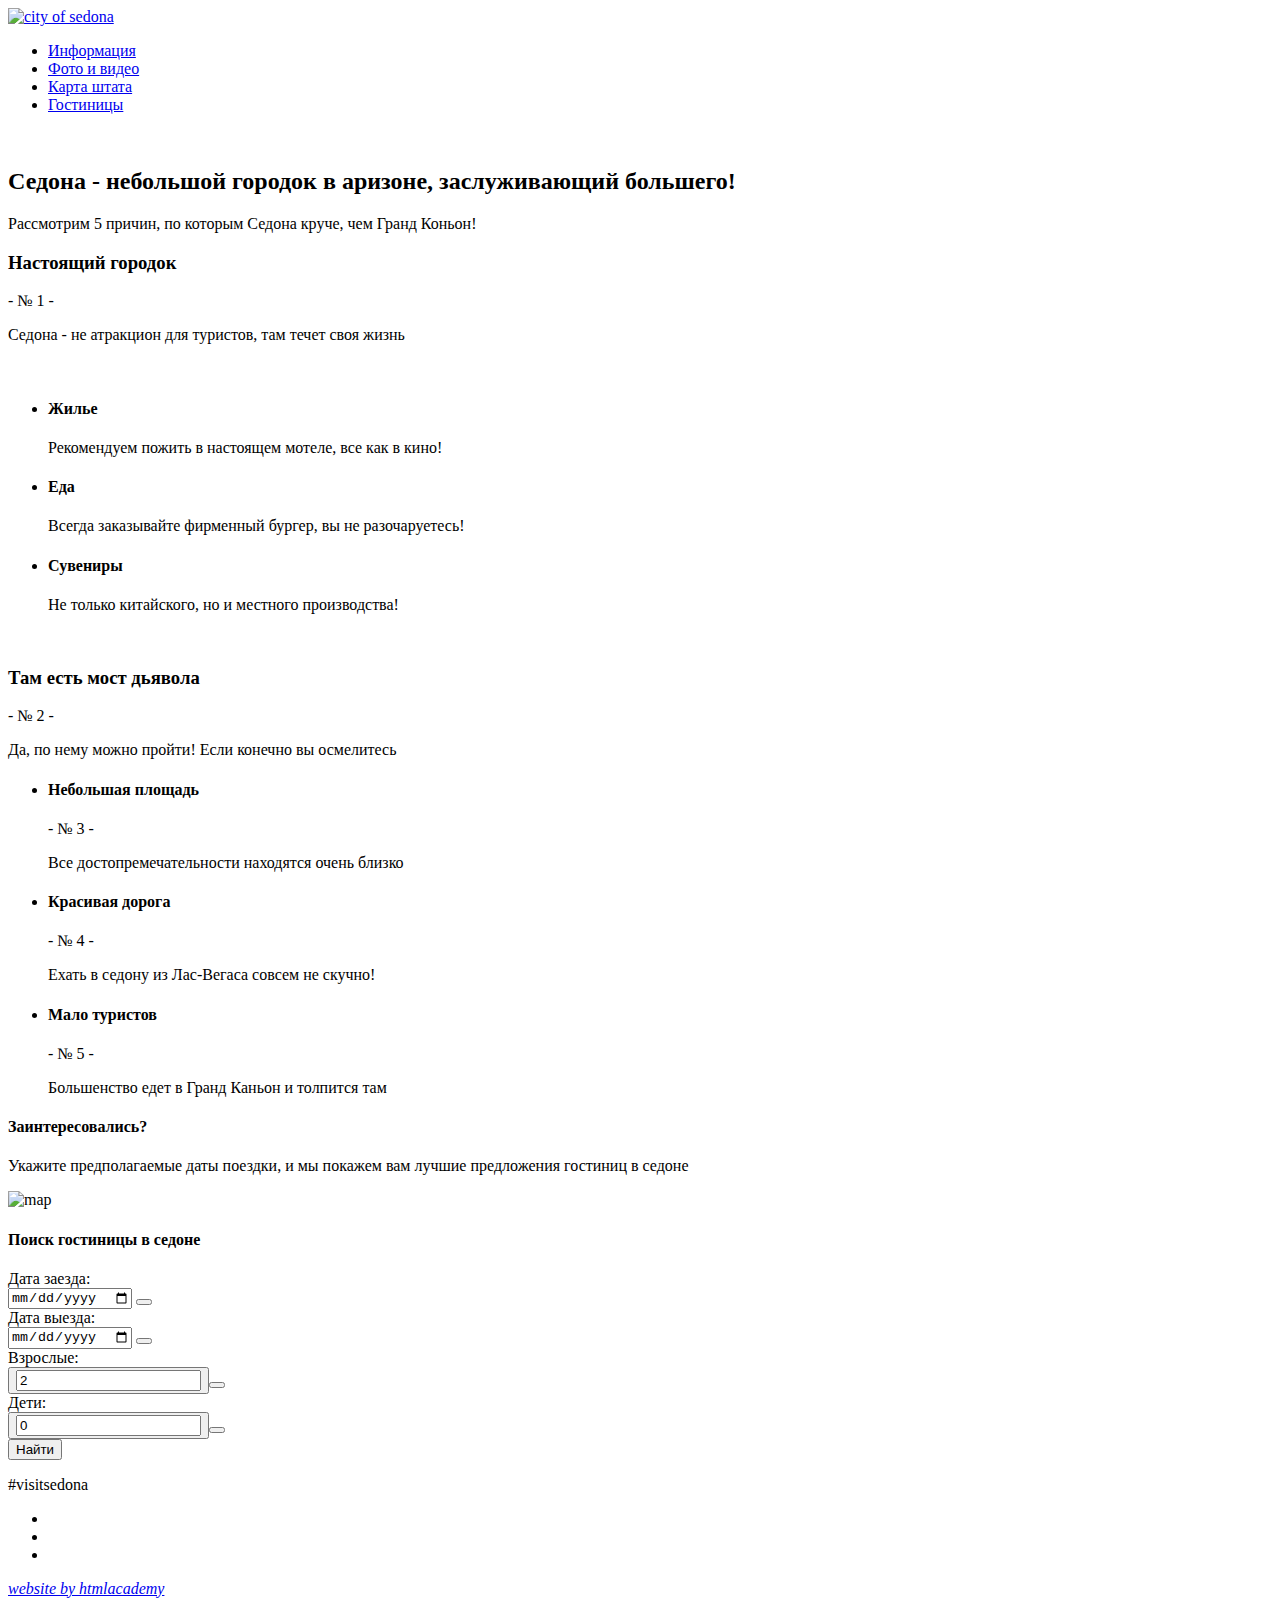
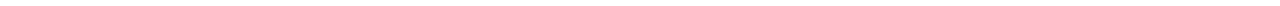
==== index.html @ d94ec2ea "Разметка Седоны поправки 3" ====
<!DOCTYPE html>
<html lang="ru">
  <head>
    <meta charset="utf-8">
    <title>Sedona</title>
  </head>
  <body>
    <div class="container">
      <header="main-header">
        <a href="index.html"><img src="http://placehold.it/150x100" alt="city of sedona" class="logo"></a>
        <nav>
          <ul class="main-navigation">
            <li><a href="#">Информация</a></li>
            <li><a href="#">Фото и видео</a></li>
            <li><a href="#">Карта штата</a></li>
            <li><a href="#">Гостиницы</a></li>
          </ul>
        </nav>
      </header>
      <main class="main-content">
        <img src="http://placehold.it/150x100" alt="" class="banner">
        <div class="promo">
          <header>
            <h2>Седона - небольшой городок в аризоне, заслуживающий большего!</h2>
            <p>Рассмотрим 5 причин, по которым Седона круче, чем Гранд Коньон!</p>
          </header>
          <div class="media-block">
            <div class="reason">
              <h3>Настоящий городок</h3>
              <p>
                - № 1 -
              </p>
              <p>
                Седона - не атракцион для туристов,
                там течет своя жизнь
              </p>
            </div>
            <figure>
              <img src="http://placehold.it/150x100" alt="">
            </figure>
          </div>
          <ul class="features">
            <li class="feature-housing">
              <h4>Жилье</h4>
              <p>
                Рекомендуем пожить в настоящем мотеле,
                все как в кино!
              </p>
            </li>
            <li class="feature-food">
              <h4>Еда</h4>
              <p>
                Всегда заказывайте фирменный бургер,
                вы не разочаруетесь!
              </p>
            </li>
            <li class="feature-souvenirs">
              <h4>Сувениры</h4>
              <p>
                Не только китайского,
                но и местного производства!
              </p>
            </li>
          </ul>
          <div class="reason">
            <div class="media-block">
              <img src="http://placehold.it/150x100" alt="">
            </div>
            <h3>Там есть мост дьявола</h3>
            <p>- № 2 -</p>
            <p>
              Да, по нему можно пройти!
              Если конечно вы осмелитесь
            </p>
          </div>
          <ul class="reasons-list">
            <li>
              <h4>Небольшая площадь</h4>
              <p>- № 3 -</p>
              <p>
                Все достопремечательности
                находятся очень близко
              </p>
            </li>
            <li>
              <h4>Красивая дорога</h4>
              <p>- № 4 -</p>
              <p>
                Ехать в седону из Лас-Вегаса совсем
                не скучно!
              </p>
            </li>
            <li>
              <h4>Мало туристов</h4>
              <p>- № 5 -</p>
              <p>
                Большенство едет в Гранд Каньон и
                толпится там
              </p>
            </li>
          </ul>
          <div class="hotel-search">
            <header class="interested">
              <h4>Заинтересовались?</h4>
              <p>
                Укажите предполагаемые даты поездки,
                и мы покажем вам лучшие предложения гостиниц в седоне
              </p>
            </header>
            <img src="http://placehold.it/150x100" alt="map">
            <div class="hotels-search">
              <h4>
                Поиск гостиницы в седоне
              </h4>
              <form action="" method="post">
                <label for="check-in">Дата заезда:</label>
                <div class="date-with-button">
                  <input type="date" id="check-in">
                  <button type="button" class="calendar">
                </div>
                <label for="check-out">Дата выезда:</label>
                <div class="date-with-button">
                  <input type="date" id="check-out">
                  <button type="button" class="calendar">
                </div>
                <label for="adults-count">Взрослые:</label>
                <div class="number-with-button">
                  <button type="button" class="decrease-number">
                  <input type="number" value="2" id="adults-count">
                  <button type="button" class="increase-number">
                </div>
                <label for="childrens-count">Дети:</label>
                <div class="number-with-button">
                  <button type="button" class="decrease-number">
                  <input type="number" value="0" id="childrens-count">
                  <button type="button" class="increase-number">
                </div>
                <div class="buttons">
      				    <input type="submit" value="Найти">
      			    </div>
              </form>
            </div>
          </div>
        </div>
      </main>

      <footer class="main-footer">
        <p>
          #visitsedona
        </p>
        <ul class="social">
          <li><a href="#"><i class="social-tw"></i></a></li>
          <li><a href="#"><i class="social-fb"></i></a></li>
          <li><a href="#"><i class="social-yout"></i></a></li>
        </ul>
        <address class="autor">
          <a href="#"> website by htmlacademy </a>
        </address>
      </footer>
    </div>
  </body>
</html>
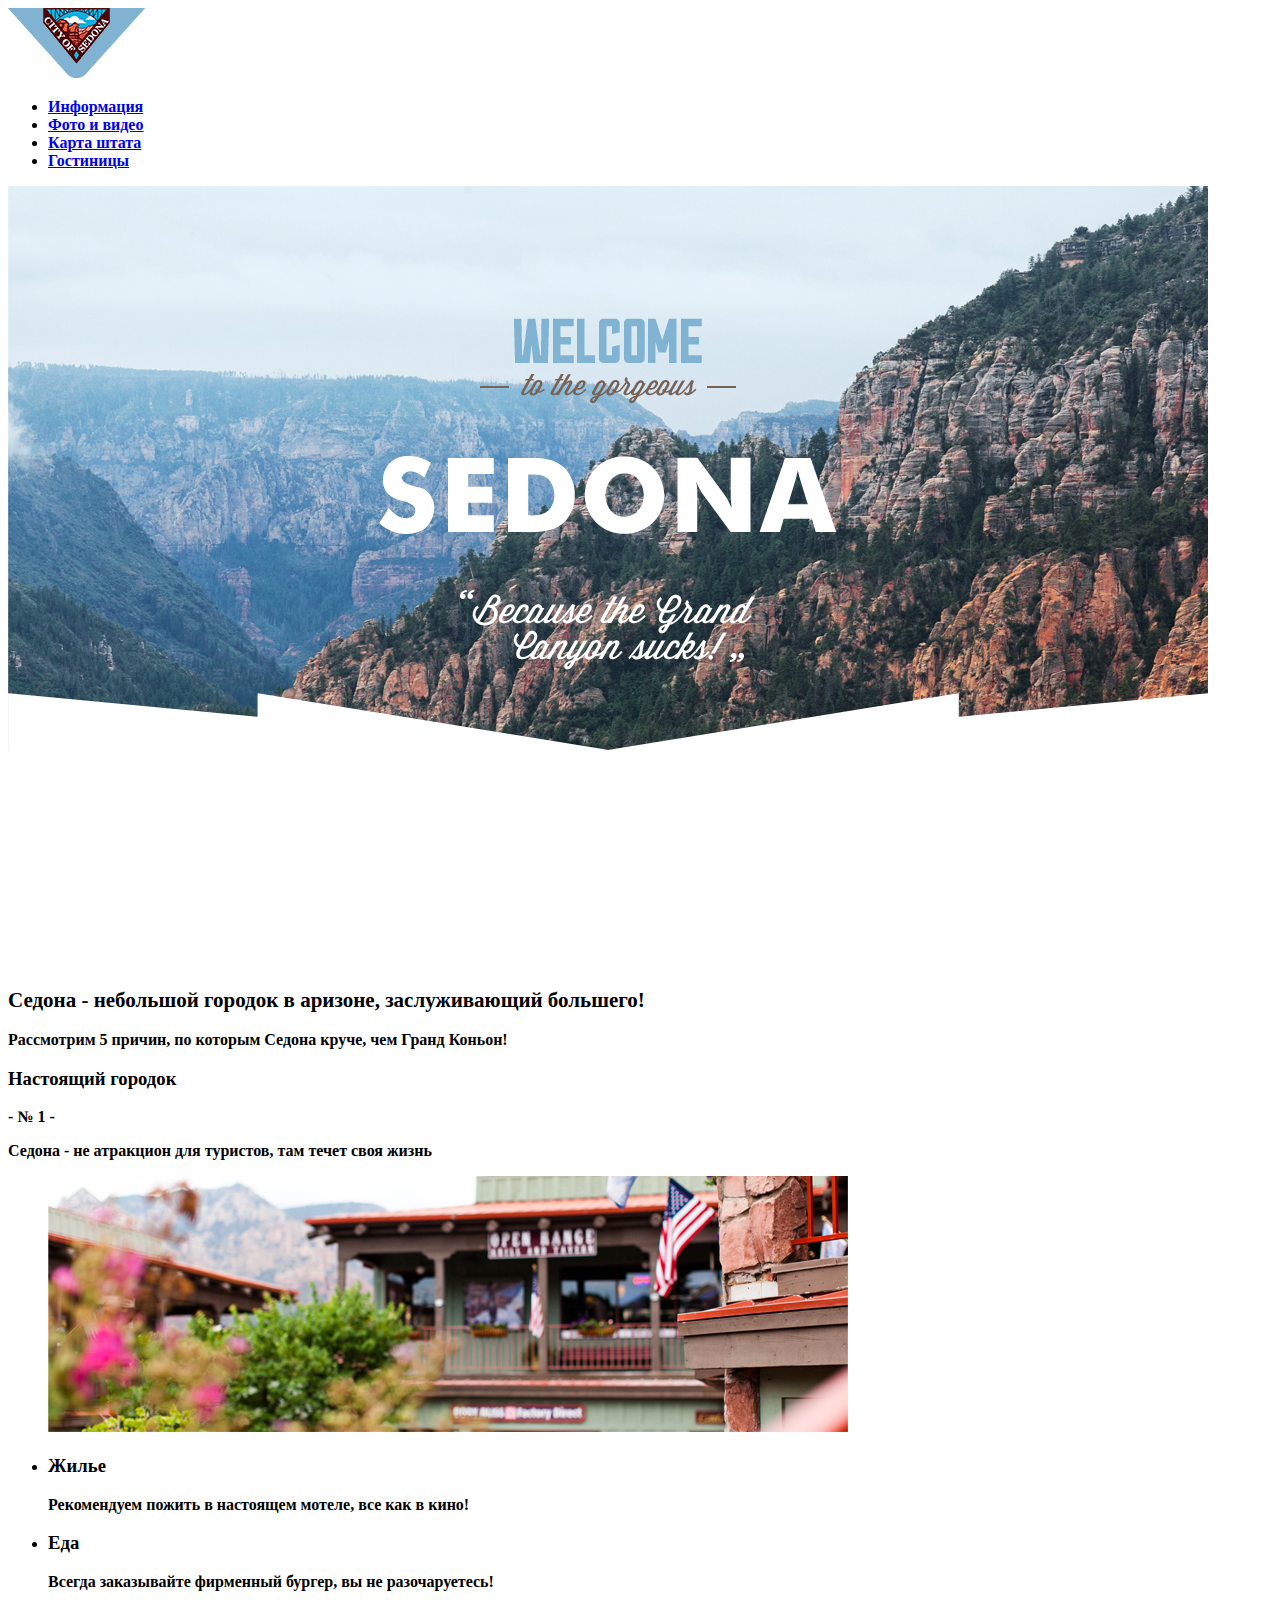
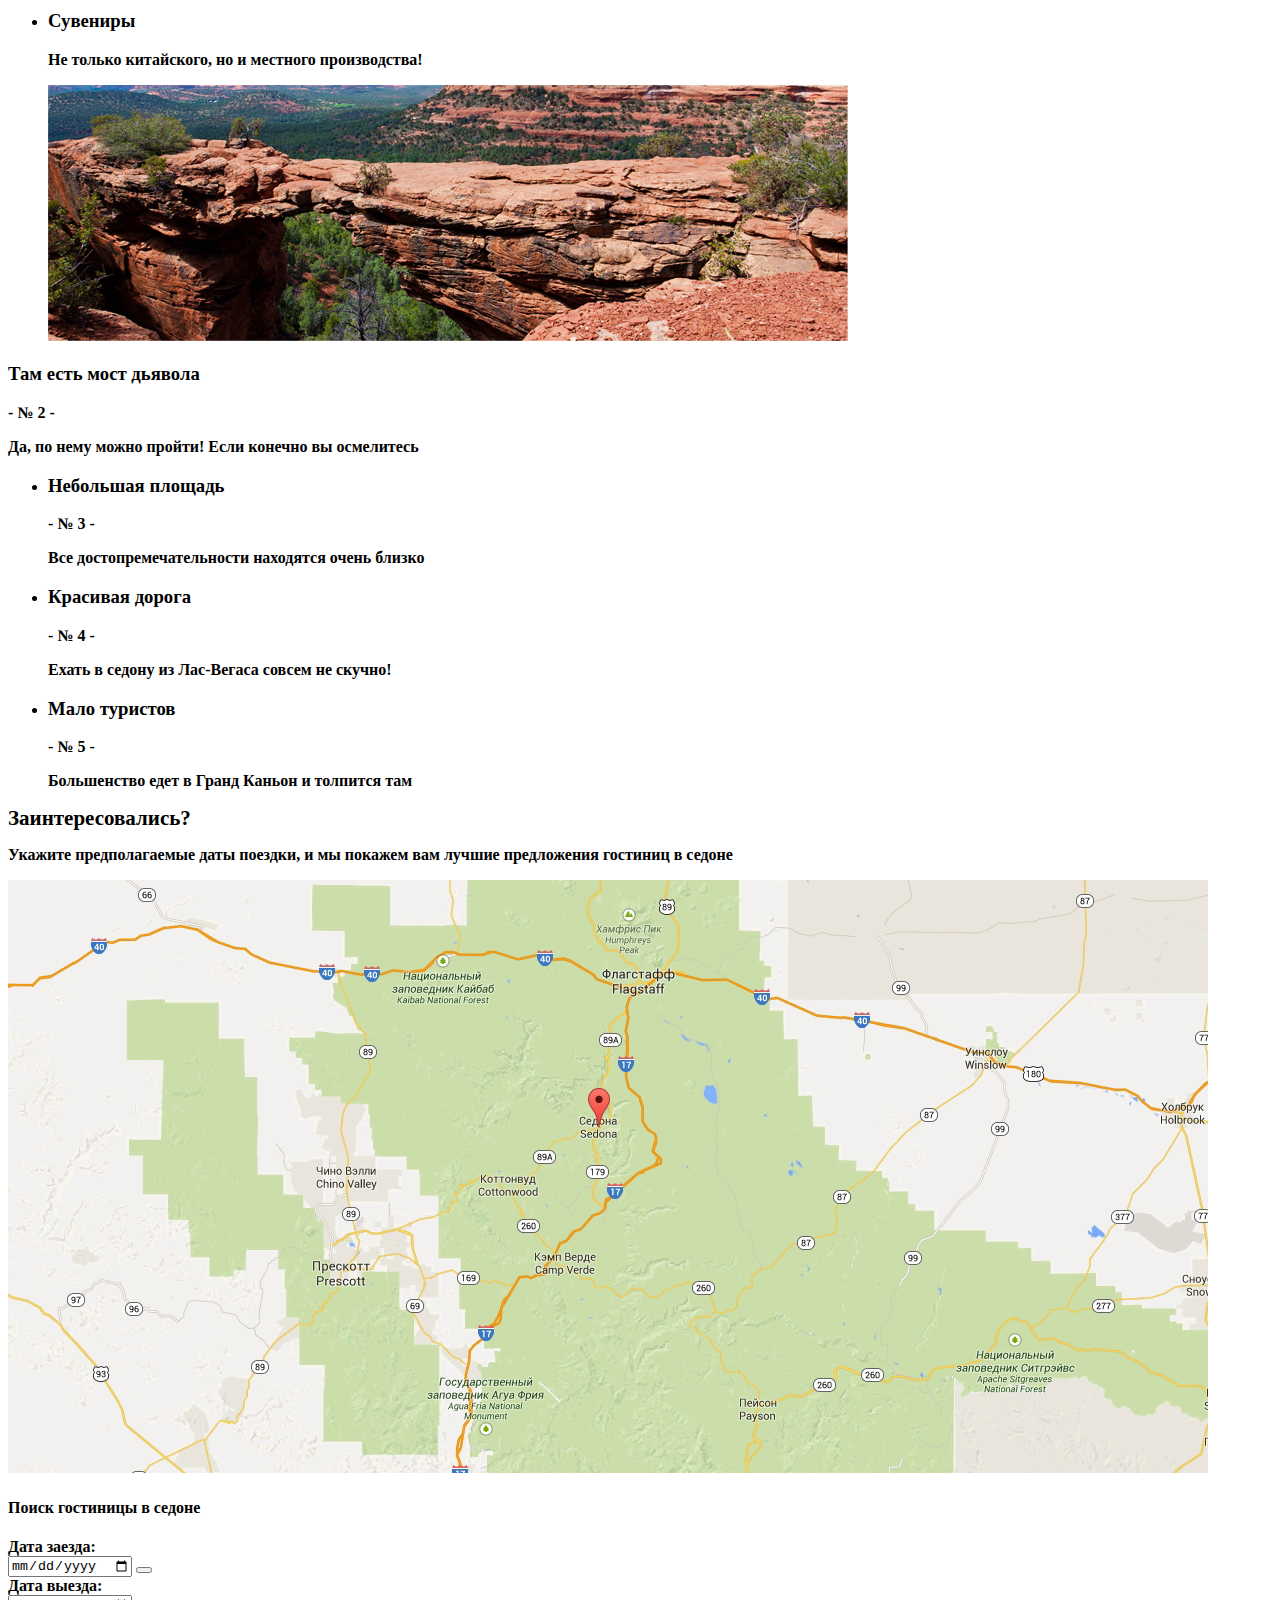
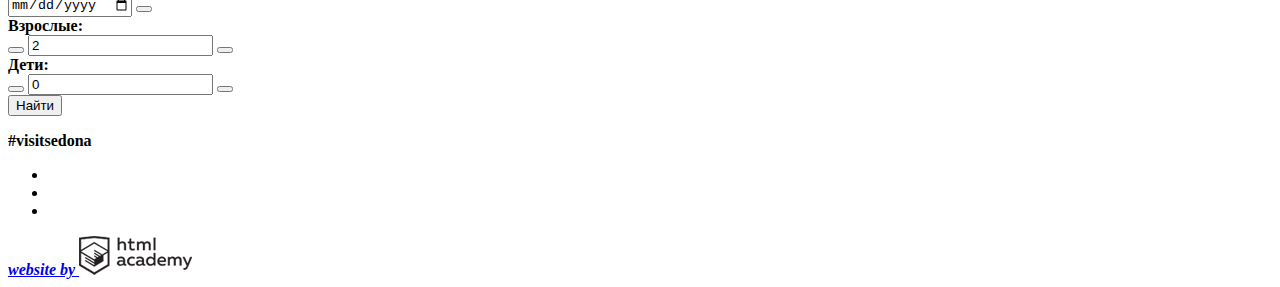
==== commit 9d1026c1: "Седона поправки 5" ====
--- a/index.html
+++ b/index.html
@@ -3,11 +3,12 @@
   <head>
     <meta charset="utf-8">
     <title>Sedona</title>
+    <link href="css/style.css" rel="stylesheet">
   </head>
   <body>
     <div class="container">
       <header="main-header">
-        <a href="index.html"><img src="http://placehold.it/150x100" alt="city of sedona" class="logo"></a>
+        <a href="index.html"><img src="img/img_logo.jpg" alt="city of sedona" class="logo"></a>
         <nav>
           <ul class="main-navigation">
             <li><a href="#">Информация</a></li>
@@ -18,7 +19,7 @@
         </nav>
       </header>
       <main class="main-content">
-        <img src="http://placehold.it/150x100" alt="" class="banner">
+        <img src="img/img_banner_index.jpg" alt="Sedona" class="banner">
         <div class="promo">
           <header>
             <h2>Седона - небольшой городок в аризоне, заслуживающий большего!</h2>
@@ -36,62 +37,64 @@
               </p>
             </div>
             <figure>
-              <img src="http://placehold.it/150x100" alt="">
+              <img src="img/img_first_reason_index.jpg" alt="">
             </figure>
           </div>
           <ul class="features">
             <li class="feature-housing">
-              <h4>Жилье</h4>
+              <h3>Жилье</h3>
               <p>
                 Рекомендуем пожить в настоящем мотеле,
                 все как в кино!
               </p>
             </li>
             <li class="feature-food">
-              <h4>Еда</h4>
+              <h3>Еда</h3>
               <p>
                 Всегда заказывайте фирменный бургер,
                 вы не разочаруетесь!
               </p>
             </li>
             <li class="feature-souvenirs">
-              <h4>Сувениры</h4>
+              <h3>Сувениры</h3>
               <p>
                 Не только китайского,
                 но и местного производства!
               </p>
             </li>
           </ul>
-          <div class="reason">
-            <div class="media-block">
-              <img src="http://placehold.it/150x100" alt="">
+          <div class="media-block">
+            <figure>
+              <img src="img/img_second_reason_index.jpg" alt="">
+            </figure>
+            <div class="reason">
+              <h3>Там есть мост дьявола</h3>
+              <p>- № 2 -</p>
+              <p>
+                Да, по нему можно пройти!
+                Если конечно вы осмелитесь
+              </p>
             </div>
-            <h3>Там есть мост дьявола</h3>
-            <p>- № 2 -</p>
-            <p>
-              Да, по нему можно пройти!
-              Если конечно вы осмелитесь
-            </p>
           </div>
           <ul class="reasons-list">
-            <li>
-              <h4>Небольшая площадь</h4>
+            <li class="reason">
+              <h3>Небольшая площадь</h3>
               <p>- № 3 -</p>
               <p>
                 Все достопремечательности
                 находятся очень близко
               </p>
             </li>
-            <li>
-              <h4>Красивая дорога</h4>
+            <li class="reason">
+              <h3>Красивая дорога</h3>
               <p>- № 4 -</p>
               <p>
                 Ехать в седону из Лас-Вегаса совсем
                 не скучно!
               </p>
             </li>
-            <li>
-              <h4>Мало туристов</h4>
+            <li class="reason">
+              <h3>Мало туристов</h3>
               <p>- № 5 -</p>
               <p>
                 Большенство едет в Гранд Каньон и
@@ -101,13 +104,13 @@
           </ul>
           <div class="hotel-search">
             <header class="interested">
-              <h4>Заинтересовались?</h4>
+              <h1>Заинтересовались?</h1>
               <p>
                 Укажите предполагаемые даты поездки,
                 и мы покажем вам лучшие предложения гостиниц в седоне
               </p>
             </header>
-            <img src="http://placehold.it/150x100" alt="map">
+            <img src="img/img_map_index.jpg" alt="map">
             <div class="hotels-search">
               <h4>
                 Поиск гостиницы в седоне
@@ -116,24 +119,24 @@
                 <label for="check-in">Дата заезда:</label>
                 <div class="date-with-button">
                   <input type="date" id="check-in">
-                  <button type="button" class="calendar">
+                  <button type="button" class="calendar"></button>
                 </div>
                 <label for="check-out">Дата выезда:</label>
                 <div class="date-with-button">
                   <input type="date" id="check-out">
-                  <button type="button" class="calendar">
+                  <button type="button" class="calendar"></button>
                 </div>
                 <label for="adults-count">Взрослые:</label>
                 <div class="number-with-button">
-                  <button type="button" class="decrease-number">
+                  <button type="button" class="decrease-number"></button>
                   <input type="number" value="2" id="adults-count">
-                  <button type="button" class="increase-number">
+                  <button type="button" class="increase-number"></button>
                 </div>
                 <label for="childrens-count">Дети:</label>
                 <div class="number-with-button">
-                  <button type="button" class="decrease-number">
+                  <button type="button" class="decrease-number"></button>
                   <input type="number" value="0" id="childrens-count">
-                  <button type="button" class="increase-number">
+                  <button type="button" class="increase-number"></button>
                 </div>
                 <div class="buttons">
       				    <input type="submit" value="Найти">
@@ -154,7 +157,7 @@
           <li><a href="#"><i class="social-yout"></i></a></li>
         </ul>
         <address class="autor">
-          <a href="#"> website by htmlacademy </a>
+          <a href="#"> website by <img src="img/img_htmlacademy.jpg" alt="htmlacademy" /> </a>
         </address>
       </footer>
     </div>
--- a/css/style.css
+++ b/css/style.css
@@ -0,0 +1,21 @@
+body{
+  font-size: ;
+  line-height: ;
+  color: #000000;
+  font-weight: bold;
+  font-family: PT Sans;
+}
+h2{
+  font-size: 21px;
+  line-height: 26px;
+  color: #000000;
+  font-weight: bold;
+  font-family: PT Sans;
+}
+h1{
+  font-size: 21px;
+  line-height: 24px;
+  color: #000000;
+  font-weight: bold;
+  font-family: PT Sans, PT Sans Regular;
+}
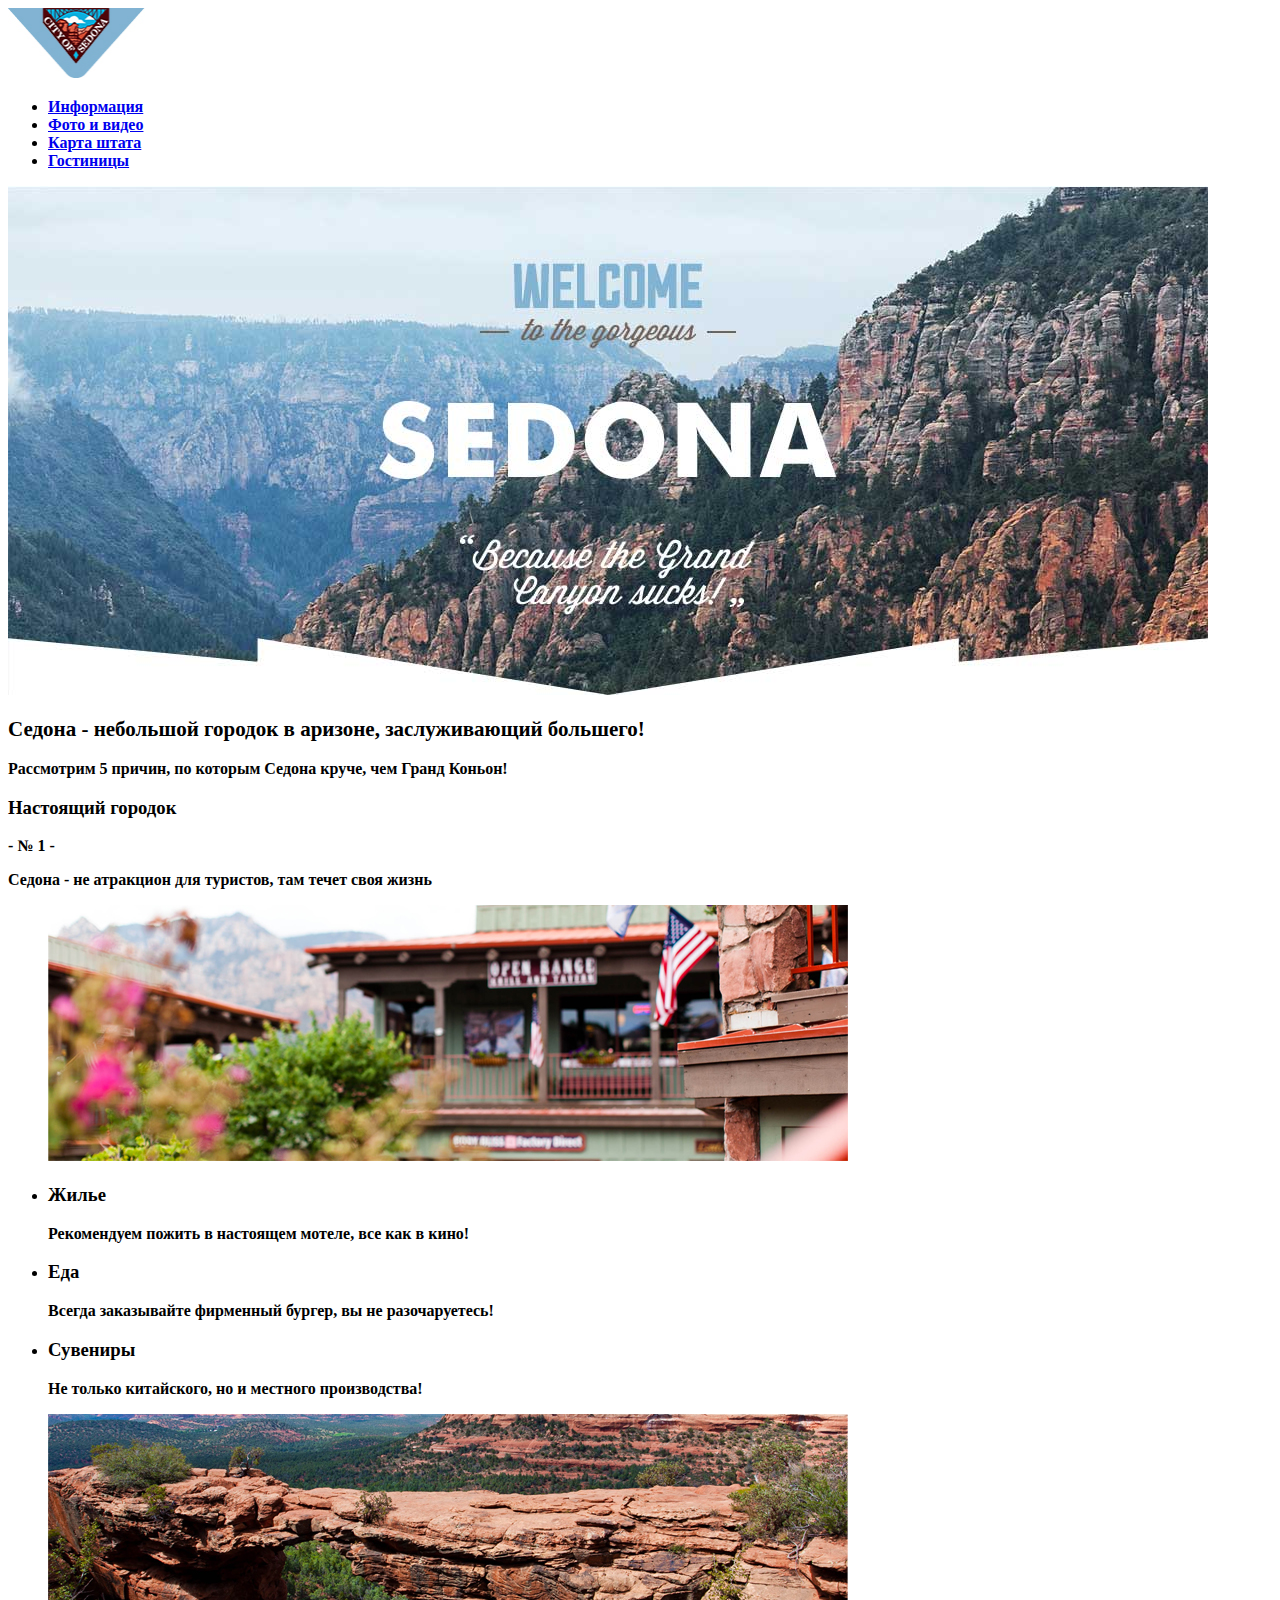
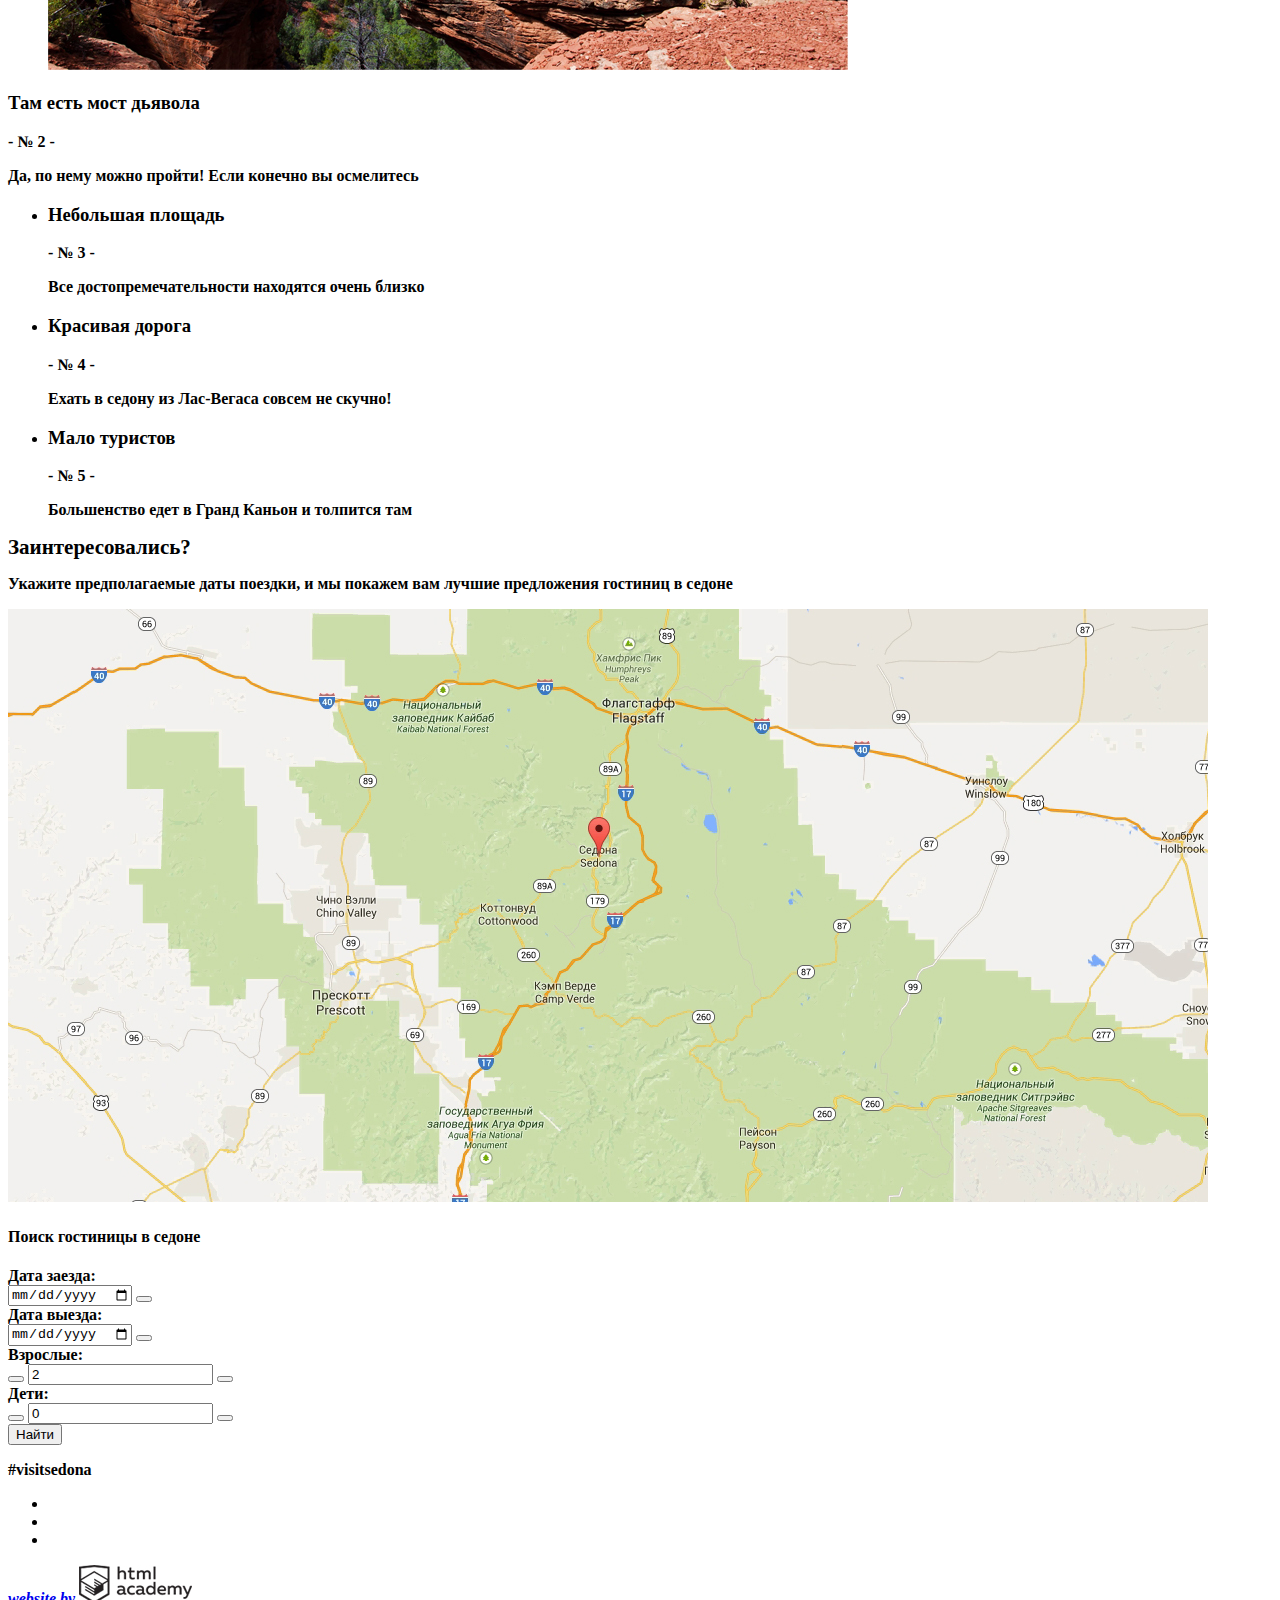
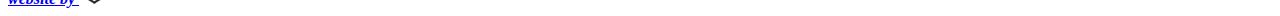
==== commit 5185480d: "Графика и текстовые стили Седоны" ====
--- a/index.html
+++ b/index.html
@@ -8,7 +8,7 @@
   <body>
     <div class="container">
       <header="main-header">
-        <a href="index.html"><img src="img/img_logo.jpg" alt="city of sedona" class="logo"></a>
+        <a href="index.html"><img src="img/img_logo.jpg" width="137" height="70" alt="city of sedona" class="logo"></a>
         <nav>
           <ul class="main-navigation">
             <li><a href="#">Информация</a></li>
@@ -19,7 +19,7 @@
         </nav>
       </header>
       <main class="main-content">
-        <img src="img/img_banner_index.jpg" alt="Sedona" class="banner">
+        <img src="img/index_sedona.jpg" width="1200" height="509" alt="Sedona" class="banner">
         <div class="promo">
           <header>
             <h2>Седона - небольшой городок в аризоне, заслуживающий большего!</h2>
@@ -37,7 +37,7 @@
               </p>
             </div>
             <figure>
-              <img src="img/img_first_reason_index.jpg" alt="">
+              <img src="img/img_first_reason_index.jpg" width="800" height="256" alt="">
             </figure>
           </div>
           <ul class="features">
@@ -65,7 +65,7 @@
           </ul>
           <div class="media-block">
             <figure>
-              <img src="img/img_second_reason_index.jpg" alt="">
+              <img src="img/img_second_reason_index.jpg" width="800" height="256" alt="">
             </figure>
             <div class="reason">
               <h3>Там есть мост дьявола</h3>
@@ -110,7 +110,7 @@
                 и мы покажем вам лучшие предложения гостиниц в седоне
               </p>
             </header>
-            <img src="img/img_map_index.jpg" alt="map">
+            <img src="img/img_map_index.jpg" width="1200" height="593" alt="map">
             <div class="hotels-search">
               <h4>
                 Поиск гостиницы в седоне
@@ -157,7 +157,7 @@
           <li><a href="#"><i class="social-yout"></i></a></li>
         </ul>
         <address class="autor">
-          <a href="#"> website by <img src="img/img_htmlacademy.jpg" alt="htmlacademy" /> </a>
+          <a href="#"> website by <img src="img/img_htmlacademy.jpg" width="113" height="39" alt="htmlacademy" /> </a>
         </address>
       </footer>
     </div>
--- a/css/style.css
+++ b/css/style.css
@@ -1,13 +1,6 @@
 body{
   font-size: ;
   line-height: ;
-  color: #000000;
-  font-weight: bold;
-  font-family: PT Sans;
-}
-h2{
-  font-size: 21px;
-  line-height: 26px;
   color: #000000;
   font-weight: bold;
   font-family: PT Sans;
@@ -19,3 +12,10 @@
   font-weight: bold;
   font-family: PT Sans, PT Sans Regular;
 }
+h2{
+  font-size: 21px;
+  line-height: 26px;
+  color: #000000;
+  font-weight: bold;
+  font-family: PT Sans;
+}
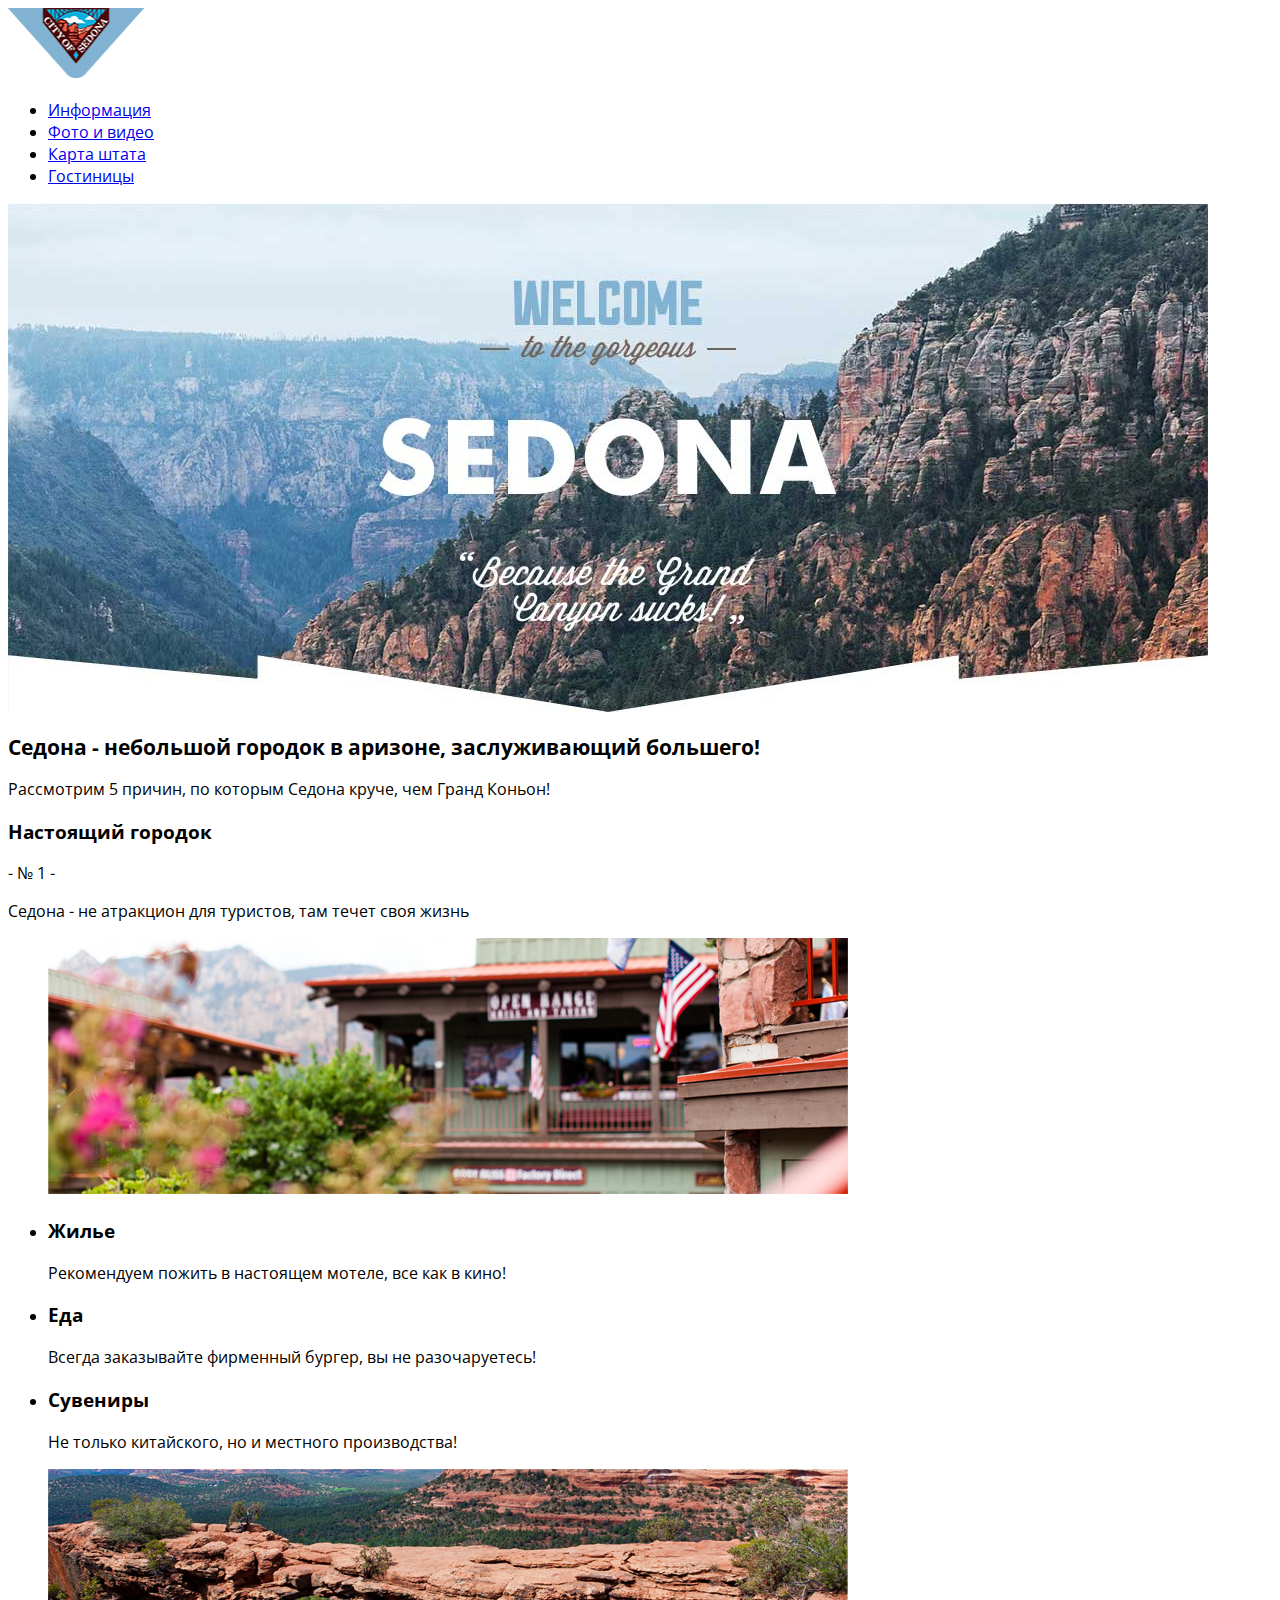
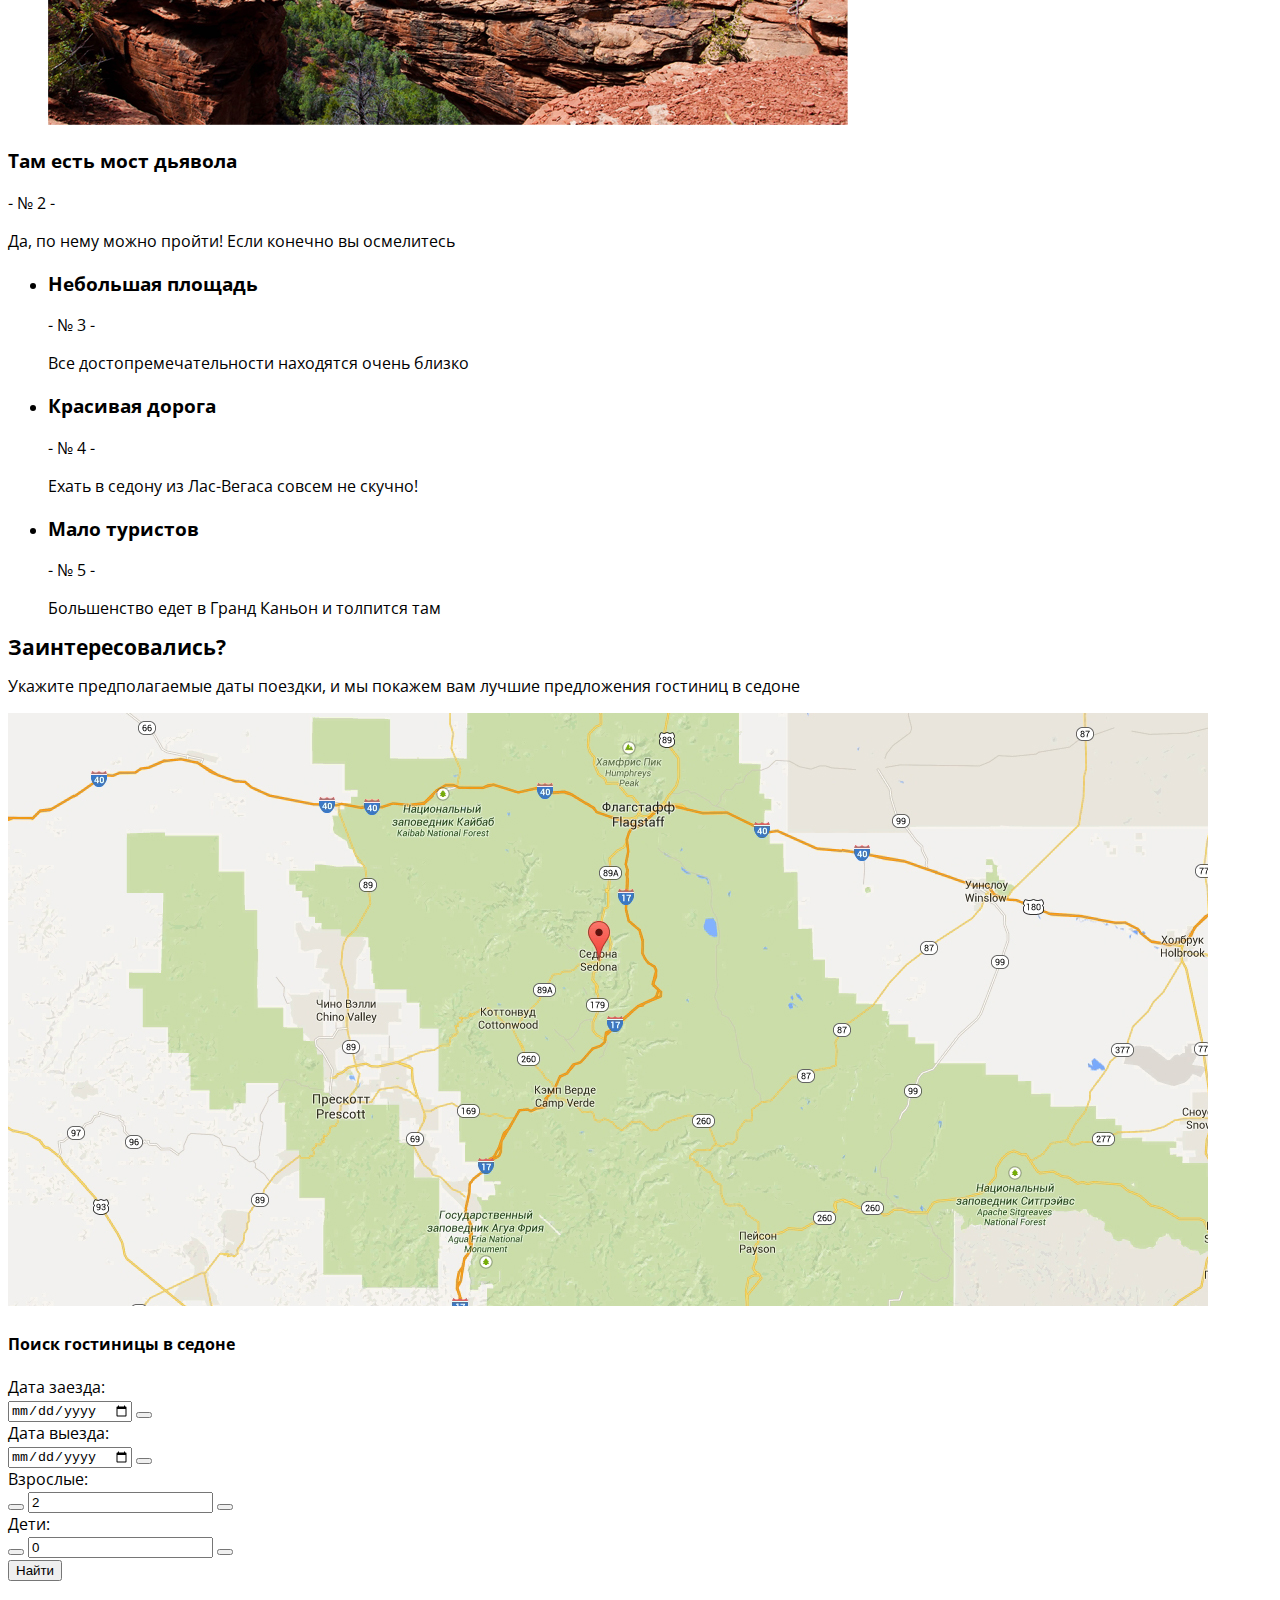
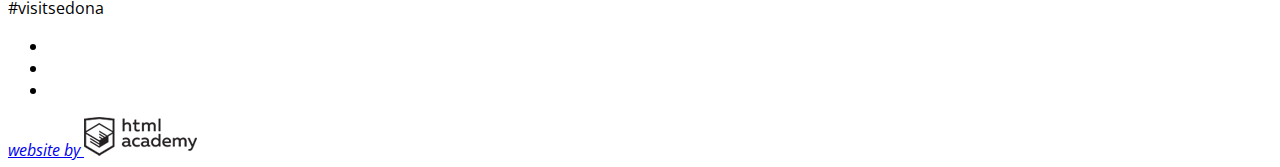
==== commit 72087eda: "Графика и текстовые стили Седоны 2" ====
--- a/index.html
+++ b/index.html
@@ -4,6 +4,7 @@
     <meta charset="utf-8">
     <title>Sedona</title>
     <link href="css/style.css" rel="stylesheet">
+    <link href='https://fonts.googleapis.com/css?family=Open+Sans&subset=latin,cyrillic' rel='stylesheet' type='text/css'>
   </head>
   <body>
     <div class="container">
@@ -157,7 +158,7 @@
           <li><a href="#"><i class="social-yout"></i></a></li>
         </ul>
         <address class="autor">
-          <a href="#"> website by <img src="img/img_htmlacademy.jpg" width="113" height="39" alt="htmlacademy" /> </a>
+          <a href="#"> website by <img src="img/img_htmlacademy.jpg" width="113" height="39" alt="htmlacademy"> </a>
         </address>
       </footer>
     </div>
--- a/css/style.css
+++ b/css/style.css
@@ -1,21 +1,18 @@
 body{
-  font-size: ;
-  line-height: ;
   color: #000000;
-  font-weight: bold;
-  font-family: PT Sans;
+  font-family: 'Open Sans', sans-serif;
 }
 h1{
   font-size: 21px;
   line-height: 24px;
   color: #000000;
   font-weight: bold;
-  font-family: PT Sans, PT Sans Regular;
+  font-family: 'Open Sans', sans-serif;
 }
 h2{
   font-size: 21px;
   line-height: 26px;
   color: #000000;
   font-weight: bold;
-  font-family: PT Sans;
+  font-family: 'Open Sans', sans-serif;
 }
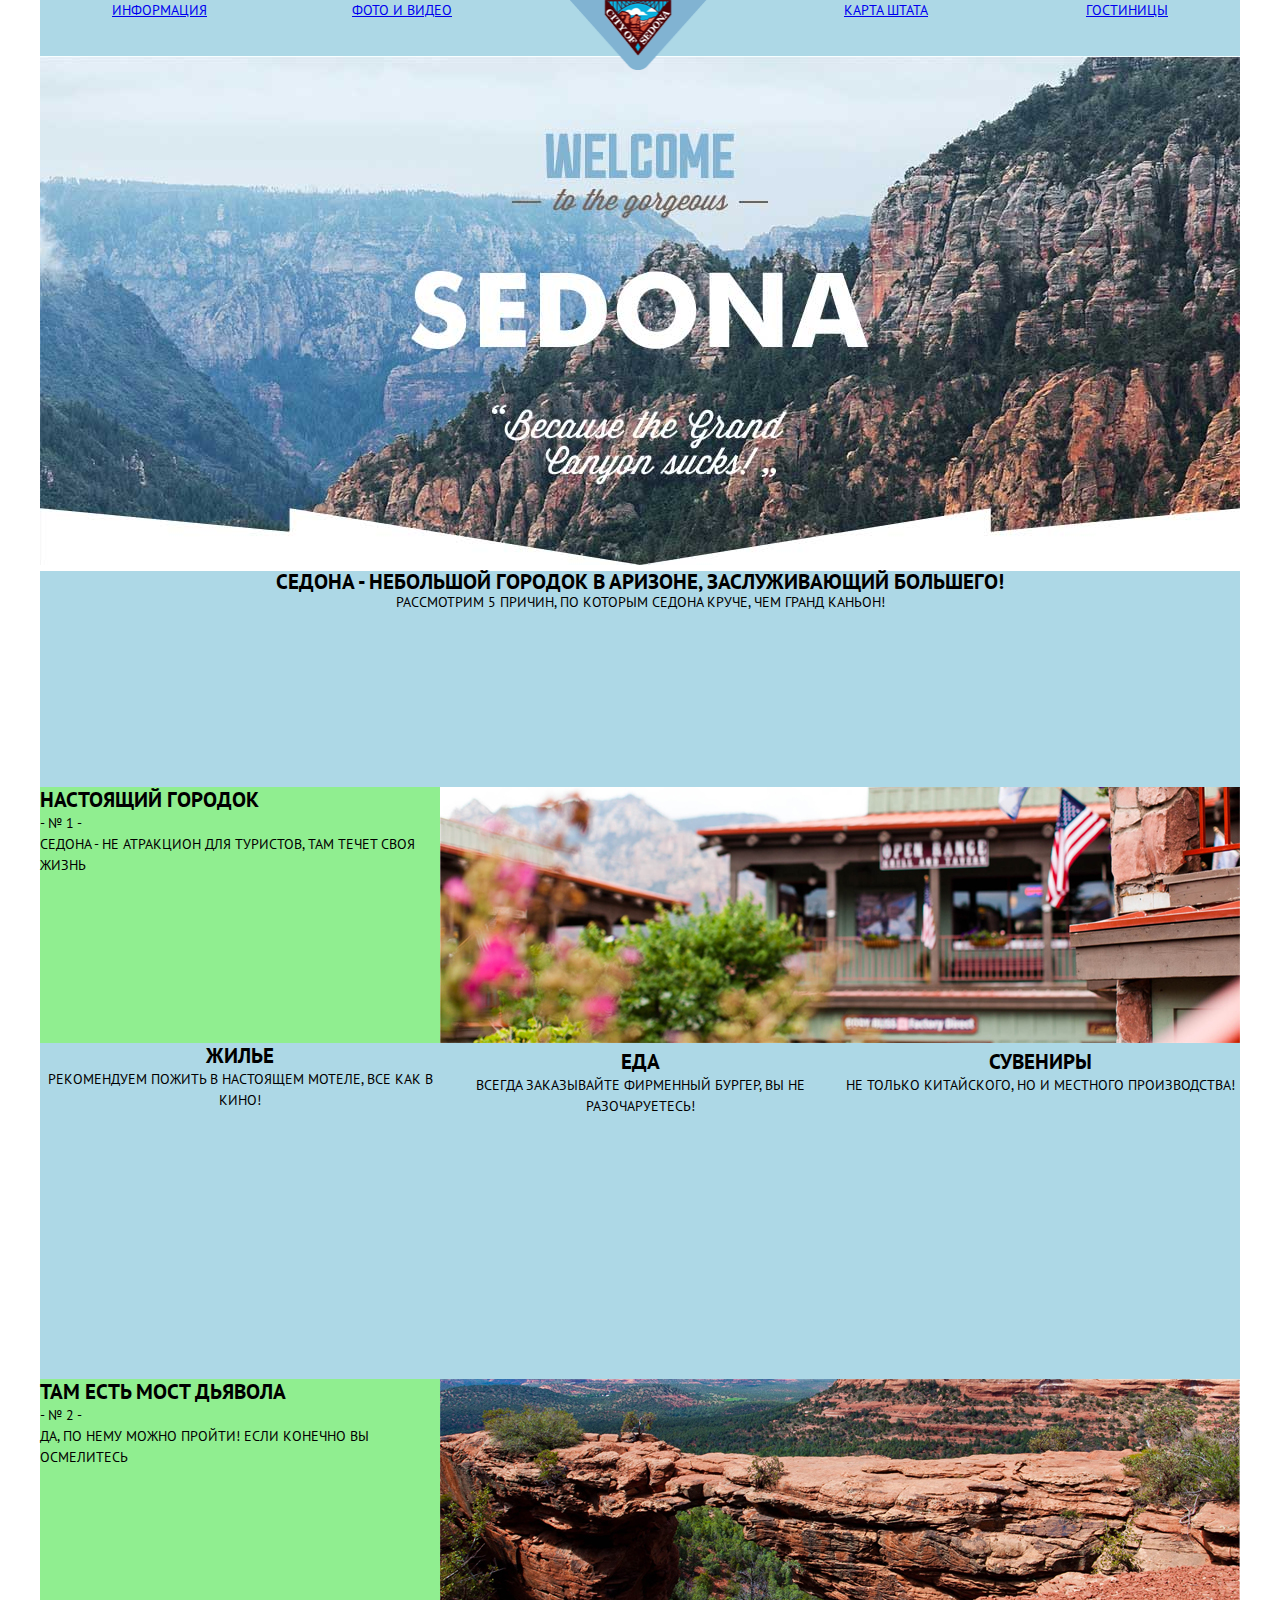
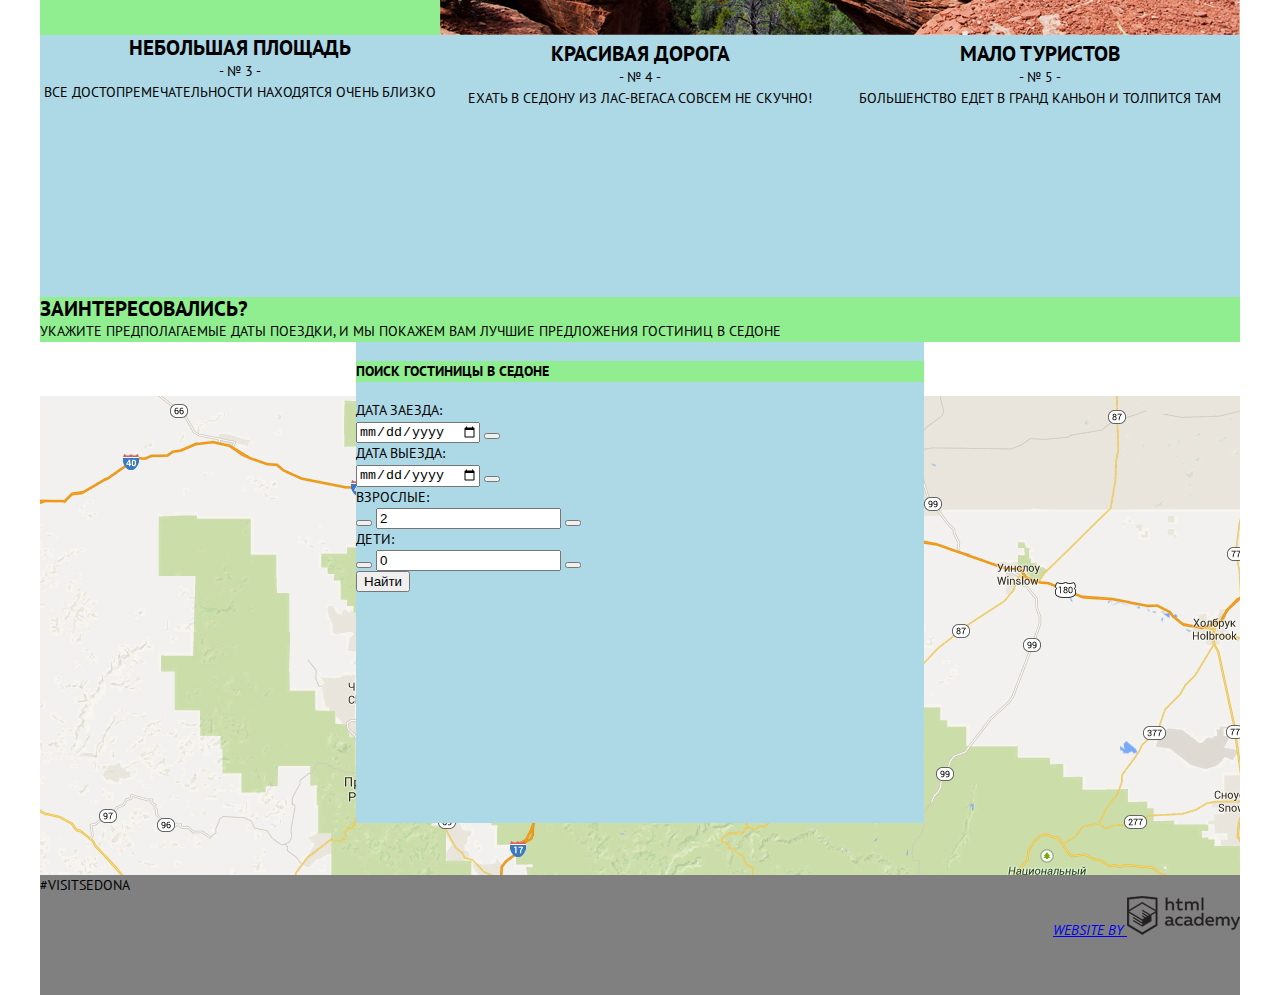
==== commit 183019df: "Сетка Седоны" ====
--- a/index.html
+++ b/index.html
@@ -4,29 +4,29 @@
     <meta charset="utf-8">
     <title>Sedona</title>
     <link href="css/style.css" rel="stylesheet">
-    <link href='https://fonts.googleapis.com/css?family=Open+Sans&subset=latin,cyrillic' rel='stylesheet' type='text/css'>
+    <link href='https://fonts.googleapis.com/css?family=PT+Sans:400,700&subset=latin,cyrillic' rel='stylesheet' type='text/css'>
   </head>
   <body>
     <div class="container">
-      <header="main-header">
-        <a href="index.html"><img src="img/img_logo.jpg" width="137" height="70" alt="city of sedona" class="logo"></a>
+      <header class="main-header">
+        <a href="index.html" class="logo"><img src="img/img_logo_sedona.png" width="137" height="70" alt="city of sedona"></a>
         <nav>
           <ul class="main-navigation">
-            <li><a href="#">Информация</a></li>
-            <li><a href="#">Фото и видео</a></li>
-            <li><a href="#">Карта штата</a></li>
-            <li><a href="#">Гостиницы</a></li>
+            <li class="left first"><a href="#">Информация</a></li>
+            <li class="left second"><a href="#">Фото и видео</a></li>
+            <li class="right third"><a href="#">Карта штата</a></li>
+            <li class="right fourth"><a href="#">Гостиницы</a></li>
           </ul>
         </nav>
       </header>
       <main class="main-content">
         <img src="img/index_sedona.jpg" width="1200" height="509" alt="Sedona" class="banner">
         <div class="promo">
-          <header>
+          <header class="city-of-sedona">
             <h2>Седона - небольшой городок в аризоне, заслуживающий большего!</h2>
-            <p>Рассмотрим 5 причин, по которым Седона круче, чем Гранд Коньон!</p>
+            <p>Рассмотрим 5 причин, по которым Седона круче, чем Гранд Каньон!</p>
           </header>
-          <div class="media-block">
+          <div class="media-block clearfix">
             <div class="reason">
               <h3>Настоящий городок</h3>
               <p>
@@ -41,7 +41,7 @@
               <img src="img/img_first_reason_index.jpg" width="800" height="256" alt="">
             </figure>
           </div>
-          <ul class="features">
+          <ul class="features clearfix">
             <li class="feature-housing">
               <h3>Жилье</h3>
               <p>
@@ -64,7 +64,7 @@
               </p>
             </li>
           </ul>
-          <div class="media-block">
+          <div class="media-block clearfix">
             <figure>
               <img src="img/img_second_reason_index.jpg" width="800" height="256" alt="">
             </figure>
@@ -77,8 +77,8 @@
               </p>
             </div>
           </div>
-          <ul class="reasons-list">
-            <li class="reason">
+          <ul class="reasons-list clearfix">
+            <li class="reasons">
               <h3>Небольшая площадь</h3>
               <p>- № 3 -</p>
               <p>
@@ -86,7 +86,7 @@
                 находятся очень близко
               </p>
             </li>
-            <li class="reason">
+            <li class="reasons">
               <h3>Красивая дорога</h3>
               <p>- № 4 -</p>
               <p>
@@ -94,7 +94,7 @@
                 не скучно!
               </p>
             </li>
-            <li class="reason">
+            <li class="reasons">
               <h3>Мало туристов</h3>
               <p>- № 5 -</p>
               <p>
@@ -104,19 +104,19 @@
             </li>
           </ul>
           <div class="hotel-search">
-            <header class="interested">
+            <header class="hotel-search-header">
               <h1>Заинтересовались?</h1>
               <p>
                 Укажите предполагаемые даты поездки,
                 и мы покажем вам лучшие предложения гостиниц в седоне
               </p>
             </header>
-            <img src="img/img_map_index.jpg" width="1200" height="593" alt="map">
-            <div class="hotels-search">
-              <h4>
-                Поиск гостиницы в седоне
-              </h4>
-              <form action="" method="post">
+            <div class="hotel-search-content">
+              <img src="img/img_map_index.jpg" width="1200" height="593" alt="map">
+              <form action="" method="post" class="search-form">
+                <h4 class="search-hotel-sedona">
+                  Поиск гостиницы в седоне
+                </h4>
                 <label for="check-in">Дата заезда:</label>
                 <div class="date-with-button">
                   <input type="date" id="check-in">
@@ -158,7 +158,7 @@
           <li><a href="#"><i class="social-yout"></i></a></li>
         </ul>
         <address class="autor">
-          <a href="#"> website by <img src="img/img_htmlacademy.jpg" width="113" height="39" alt="htmlacademy"> </a>
+          <a href="#"> website by <img src="img/img_htmlacademy.png" width="113" height="39" alt="htmlacademy"> </a>
         </address>
       </footer>
     </div>
--- a/css/style.css
+++ b/css/style.css
@@ -1,18 +1,229 @@
 body{
+  font-size: 14px;
+  line-height: 21px;
   color: #000000;
-  font-family: 'Open Sans', sans-serif;
-}
+  font-weight: normal;
+  font-family: 'PT Sans', 'Arial', sans-serif;
+  margin:0;
+  text-transform: uppercase;
+}
+/*index.html*/
+.container{
+  width: 1200px;
+  margin: 0 auto;
+  position:relative;
+}
+.main-header{
+  width: 1200px;
+  height: 56px;
+  background-color: lightblue;
+}
+.main-navigation{
+  margin: 0;
+  padding: 0;
+  list-style: none;
+}
+.main-navigation li{
+  width: 240px;
+  margin: 0 auto;
+  display: inline-block;
+  float: left;
+}
+.left.first{
+  margin-left: 72px;
+}
+.left.second{
+  margin-right: 96px;
+}
+.right.fourth{
+  margin-right: 72px;
+}
+.left{
+  text-align: left;
+}
+.right{
+  text-align: right;
+}
+.logo{
+  position: absolute;
+  left:530px;
+  top:0;
+}
+.city-of-sedona{
+  text-align: center;
+  height: 216px;
+  background-color: lightblue;
+}
+.media-block{
+  width: 1200px;
+  height: 256px;
+}
+.reason{
+  float:left;
+  width: 400px;
+  height: 256px;
+  background-color: lightgreen;
+}
+figure{
+  float:right;
+  margin: 0;
+}
+.features{
+  margin: 0;
+  padding: 0;
+  list-style: none;
+  background-color: lightblue;
+}
+.feature-housing{
+  float: left;
+  width: 400px;
+  height: 330px;
+  text-align: center;
+}
+.feature-food{
+  float: left;
+  width: 400px;
+  height: 330px;
+  text-align: center;
+}
+.feature-souvenirs{
+  float: left;
+  width: 400px;
+  height: 330px;
+  text-align: center;
+}
+.reasons-list{
+  margin: 0;
+  padding: 0;
+  list-style: none;
+  text-align: center;
+  background-color: lightblue;
+}
+.reasons{
+  float: left;
+  width: 400px;
+  height: 256px;
+}
+.clearfix:after{
+  content: '';
+  display: table;
+  clear: both;
+}
+.hotel-search-content{
+  position: relative;
+}
+.hotel-search-header{
+  background-color: lightgreen;
+  margin-bottom: 54px;
+}
+.search-form{
+  position: absolute;
+  width: 568px;
+  height: 481px;
+  background-color: lightblue;
+  left: 316px;
+  top: -54px;
+  margin-left: auto;
+  margin-right: auto;
+}
+.search-hotel-sedona{
+  background-color: lightgreen;
+  font-size: 14px;
+  line-height: 21px;
+}
+.main-footer{
+  position: absolute;
+  width: 1200px;
+  height: 120px;
+  bottom: 0;
+  left: 0;
+  background-color: grey;
+}
+.autor{
+  float: right;
+}
+/*catalog.html*/
+.main-content{
+  width: 1200px;
+  min-height: 757px;
+}
+.filters{
+  width: 1200px;
+  height: 217px;
+  background-color: grey;
+}
+.form-column{
+  float: left;
+  border: none;
+}
+.form-column-right{
+  float: right;
+  border: none;
+}
+ul{
+  margin: 0;
+  padding: 0;
+  list-style: none;
+}
+.result{
+  width: 1200px;
+  height: 87px;
+  border-bottom: 2px solid #e5e5e5;
+  background-color: lightgreen;
+}
+.find,
+.sort-caption,
+.sort-item{
+  float: left;
+  margin-right: 32px;
+}
+.sort-up,
+.sort-down{
+  float: right;
+}
+.hotel{
+  background-color: lightblue;
+  border-bottom: 2px solid #e5e5e5;
+}
+.hotel-info{
+  float: left;
+  clear: both;
+  height: 150px;
+  width: 887px;
+}
+.hotel-img{
+  float: left;
+  margin-right: 10px;
+}
+.hotel-rating{
+  float: right;
+}
+.main-footer-catalog{
+  width: 1200px;
+  height: 120px;
+  background: grey;
+}
+/*Общие стили*/
 h1{
   font-size: 21px;
   line-height: 24px;
   color: #000000;
   font-weight: bold;
-  font-family: 'Open Sans', sans-serif;
+  font-family: 'PT Sans', 'Arial', sans-serif;
+  margin: 0;
 }
 h2{
+  margin: 0;
+}
+h3{
   font-size: 21px;
   line-height: 26px;
   color: #000000;
   font-weight: bold;
-  font-family: 'Open Sans', sans-serif;
-}
+  font-family: 'PT Sans', 'Arial', sans-serif;
+  margin: 0;
+}
+
+p{
+  margin: 0;
+}
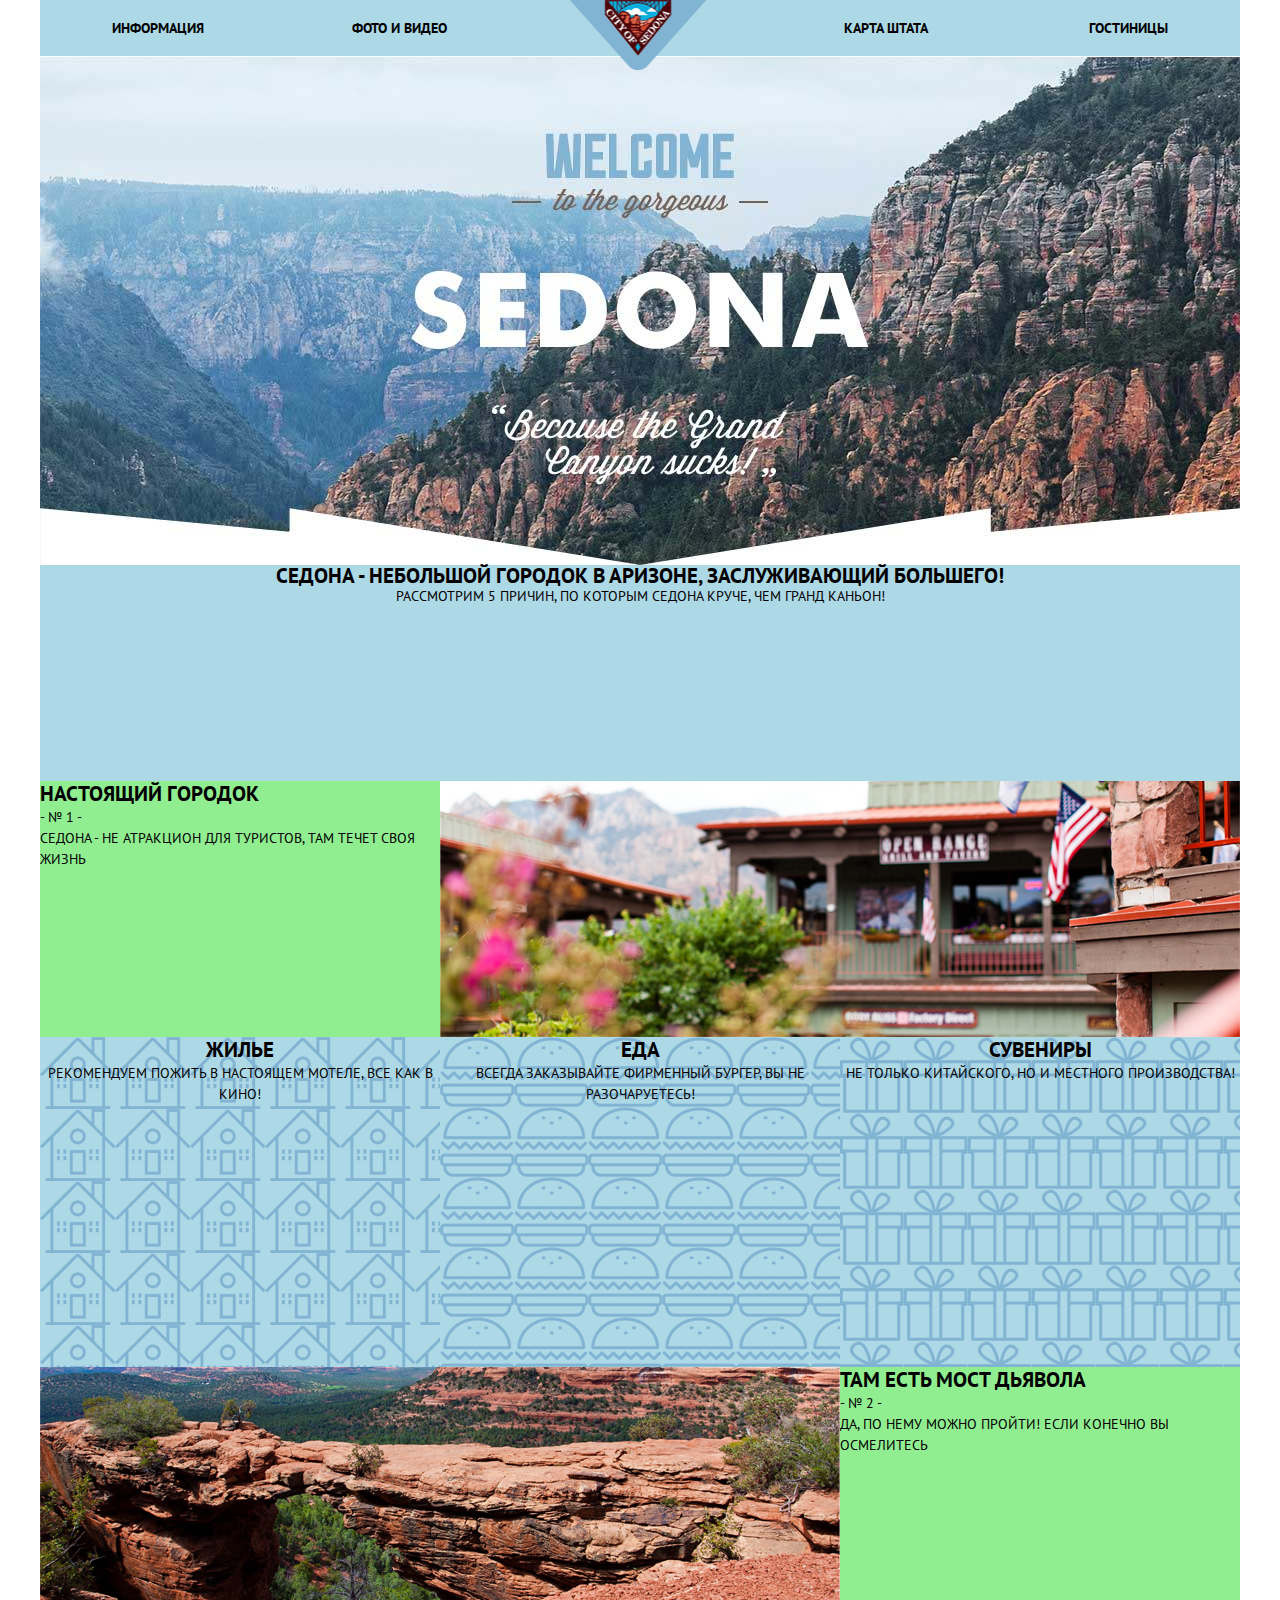
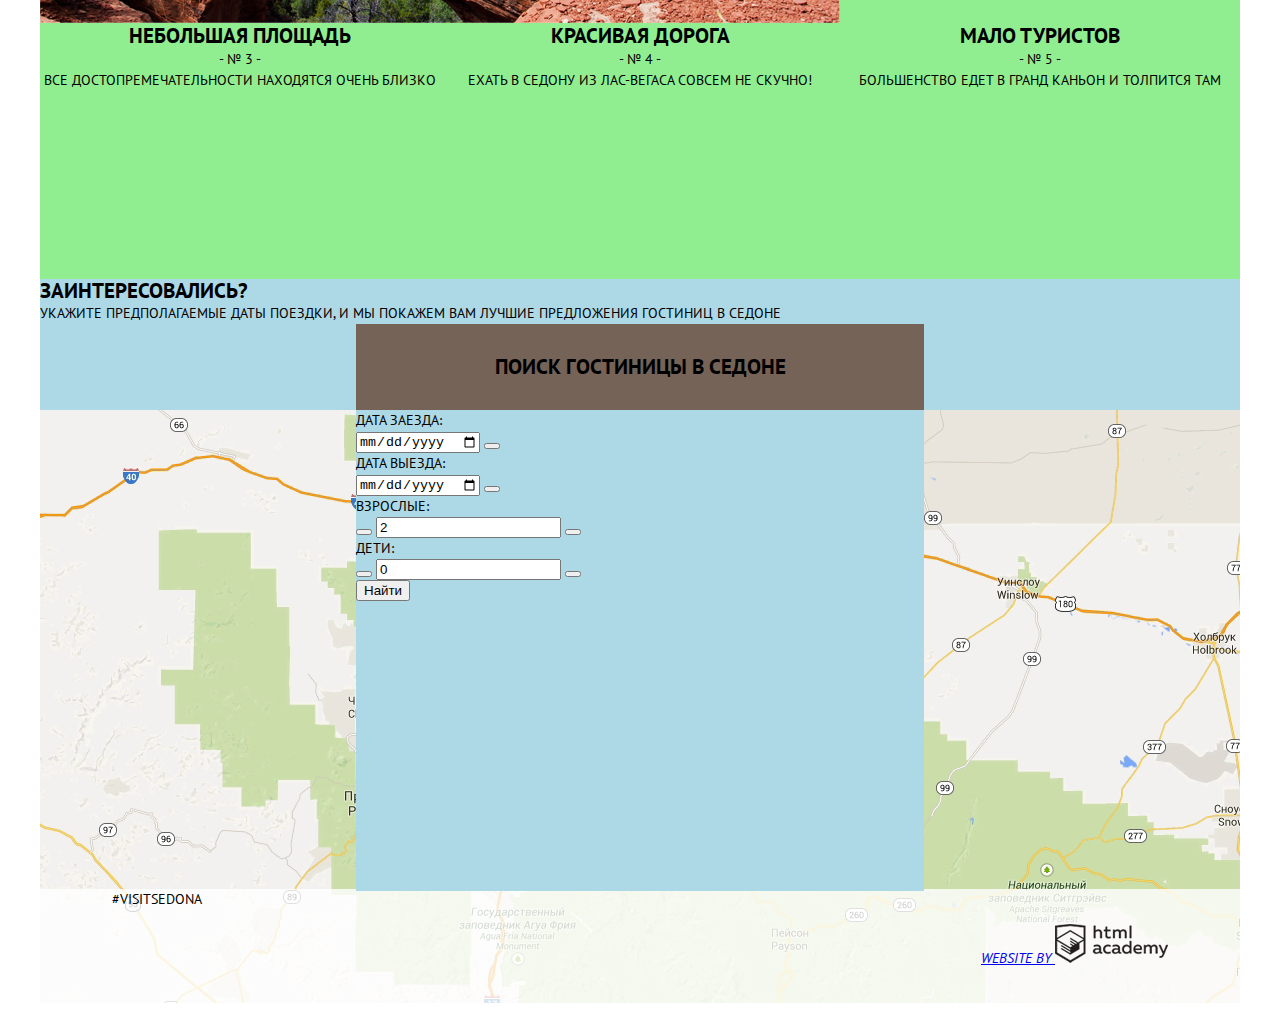
==== commit a8e4e6bd: "Сетка Седоны поправки" ====
--- a/index.html
+++ b/index.html
@@ -12,10 +12,10 @@
         <a href="index.html" class="logo"><img src="img/img_logo_sedona.png" width="137" height="70" alt="city of sedona"></a>
         <nav>
           <ul class="main-navigation">
-            <li class="left first"><a href="#">Информация</a></li>
-            <li class="left second"><a href="#">Фото и видео</a></li>
-            <li class="right third"><a href="#">Карта штата</a></li>
-            <li class="right fourth"><a href="#">Гостиницы</a></li>
+            <li><a href="#">Информация</a></li>
+            <li><a href="#">Фото и видео</a></li>
+            <li><a href="#">Карта штата</a></li>
+            <li><a href="#">Гостиницы</a></li>
           </ul>
         </nav>
       </header>
@@ -42,21 +42,21 @@
             </figure>
           </div>
           <ul class="features clearfix">
-            <li class="feature-housing">
+            <li class="feature-housing feature">
               <h3>Жилье</h3>
               <p>
                 Рекомендуем пожить в настоящем мотеле,
                 все как в кино!
               </p>
             </li>
-            <li class="feature-food">
+            <li class="feature-food feature">
               <h3>Еда</h3>
               <p>
                 Всегда заказывайте фирменный бургер,
                 вы не разочаруетесь!
               </p>
             </li>
-            <li class="feature-souvenirs">
+            <li class="feature-souvenirs feature">
               <h3>Сувениры</h3>
               <p>
                 Не только китайского,
@@ -78,7 +78,7 @@
             </div>
           </div>
           <ul class="reasons-list clearfix">
-            <li class="reasons">
+            <li class="reason">
               <h3>Небольшая площадь</h3>
               <p>- № 3 -</p>
               <p>
@@ -86,7 +86,7 @@
                 находятся очень близко
               </p>
             </li>
-            <li class="reasons">
+            <li class="reason">
               <h3>Красивая дорога</h3>
               <p>- № 4 -</p>
               <p>
@@ -94,7 +94,7 @@
                 не скучно!
               </p>
             </li>
-            <li class="reasons">
+            <li class="reason">
               <h3>Мало туристов</h3>
               <p>- № 5 -</p>
               <p>
@@ -110,48 +110,48 @@
                 Укажите предполагаемые даты поездки,
                 и мы покажем вам лучшие предложения гостиниц в седоне
               </p>
+              <h2 class="search-hotel-sedona">
+                Поиск гостиницы в седоне
+              </h2>
             </header>
-            <div class="hotel-search-content">
+            <form action="" method="post" class="search-form">
+              <label for="check-in">Дата заезда:</label>
+              <div class="date-with-button">
+                <input type="date" id="check-in">
+                <button type="button" class="calendar"></button>
+              </div>
+              <label for="check-out">Дата выезда:</label>
+              <div class="date-with-button">
+                <input type="date" id="check-out">
+                <button type="button" class="calendar"></button>
+              </div>
+              <label for="adults-count">Взрослые:</label>
+              <div class="number-with-button">
+                <button type="button" class="decrease-number"></button>
+                <input type="number" value="2" id="adults-count">
+                <button type="button" class="increase-number"></button>
+              </div>
+              <label for="childrens-count">Дети:</label>
+              <div class="number-with-button">
+                <button type="button" class="decrease-number"></button>
+                <input type="number" value="0" id="childrens-count">
+                <button type="button" class="increase-number"></button>
+              </div>
+              <div class="buttons">
+                <input type="submit" value="Найти">
+              </div>
+            </form>
+            <div class="map-wrapper">
               <img src="img/img_map_index.jpg" width="1200" height="593" alt="map">
-              <form action="" method="post" class="search-form">
-                <h4 class="search-hotel-sedona">
-                  Поиск гостиницы в седоне
-                </h4>
-                <label for="check-in">Дата заезда:</label>
-                <div class="date-with-button">
-                  <input type="date" id="check-in">
-                  <button type="button" class="calendar"></button>
-                </div>
-                <label for="check-out">Дата выезда:</label>
-                <div class="date-with-button">
-                  <input type="date" id="check-out">
-                  <button type="button" class="calendar"></button>
-                </div>
-                <label for="adults-count">Взрослые:</label>
-                <div class="number-with-button">
-                  <button type="button" class="decrease-number"></button>
-                  <input type="number" value="2" id="adults-count">
-                  <button type="button" class="increase-number"></button>
-                </div>
-                <label for="childrens-count">Дети:</label>
-                <div class="number-with-button">
-                  <button type="button" class="decrease-number"></button>
-                  <input type="number" value="0" id="childrens-count">
-                  <button type="button" class="increase-number"></button>
-                </div>
-                <div class="buttons">
-      				    <input type="submit" value="Найти">
-      			    </div>
-              </form>
             </div>
           </div>
         </div>
       </main>
 
-      <footer class="main-footer">
-        <p>
+      <footer class="main-footer main-footer-absolute">
+        <div class="visit_sedona">
           #visitsedona
-        </p>
+        </div>
         <ul class="social">
           <li><a href="#"><i class="social-tw"></i></a></li>
           <li><a href="#"><i class="social-fb"></i></a></li>
--- a/css/style.css
+++ b/css/style.css
@@ -7,202 +7,6 @@
   margin:0;
   text-transform: uppercase;
 }
-/*index.html*/
-.container{
-  width: 1200px;
-  margin: 0 auto;
-  position:relative;
-}
-.main-header{
-  width: 1200px;
-  height: 56px;
-  background-color: lightblue;
-}
-.main-navigation{
-  margin: 0;
-  padding: 0;
-  list-style: none;
-}
-.main-navigation li{
-  width: 240px;
-  margin: 0 auto;
-  display: inline-block;
-  float: left;
-}
-.left.first{
-  margin-left: 72px;
-}
-.left.second{
-  margin-right: 96px;
-}
-.right.fourth{
-  margin-right: 72px;
-}
-.left{
-  text-align: left;
-}
-.right{
-  text-align: right;
-}
-.logo{
-  position: absolute;
-  left:530px;
-  top:0;
-}
-.city-of-sedona{
-  text-align: center;
-  height: 216px;
-  background-color: lightblue;
-}
-.media-block{
-  width: 1200px;
-  height: 256px;
-}
-.reason{
-  float:left;
-  width: 400px;
-  height: 256px;
-  background-color: lightgreen;
-}
-figure{
-  float:right;
-  margin: 0;
-}
-.features{
-  margin: 0;
-  padding: 0;
-  list-style: none;
-  background-color: lightblue;
-}
-.feature-housing{
-  float: left;
-  width: 400px;
-  height: 330px;
-  text-align: center;
-}
-.feature-food{
-  float: left;
-  width: 400px;
-  height: 330px;
-  text-align: center;
-}
-.feature-souvenirs{
-  float: left;
-  width: 400px;
-  height: 330px;
-  text-align: center;
-}
-.reasons-list{
-  margin: 0;
-  padding: 0;
-  list-style: none;
-  text-align: center;
-  background-color: lightblue;
-}
-.reasons{
-  float: left;
-  width: 400px;
-  height: 256px;
-}
-.clearfix:after{
-  content: '';
-  display: table;
-  clear: both;
-}
-.hotel-search-content{
-  position: relative;
-}
-.hotel-search-header{
-  background-color: lightgreen;
-  margin-bottom: 54px;
-}
-.search-form{
-  position: absolute;
-  width: 568px;
-  height: 481px;
-  background-color: lightblue;
-  left: 316px;
-  top: -54px;
-  margin-left: auto;
-  margin-right: auto;
-}
-.search-hotel-sedona{
-  background-color: lightgreen;
-  font-size: 14px;
-  line-height: 21px;
-}
-.main-footer{
-  position: absolute;
-  width: 1200px;
-  height: 120px;
-  bottom: 0;
-  left: 0;
-  background-color: grey;
-}
-.autor{
-  float: right;
-}
-/*catalog.html*/
-.main-content{
-  width: 1200px;
-  min-height: 757px;
-}
-.filters{
-  width: 1200px;
-  height: 217px;
-  background-color: grey;
-}
-.form-column{
-  float: left;
-  border: none;
-}
-.form-column-right{
-  float: right;
-  border: none;
-}
-ul{
-  margin: 0;
-  padding: 0;
-  list-style: none;
-}
-.result{
-  width: 1200px;
-  height: 87px;
-  border-bottom: 2px solid #e5e5e5;
-  background-color: lightgreen;
-}
-.find,
-.sort-caption,
-.sort-item{
-  float: left;
-  margin-right: 32px;
-}
-.sort-up,
-.sort-down{
-  float: right;
-}
-.hotel{
-  background-color: lightblue;
-  border-bottom: 2px solid #e5e5e5;
-}
-.hotel-info{
-  float: left;
-  clear: both;
-  height: 150px;
-  width: 887px;
-}
-.hotel-img{
-  float: left;
-  margin-right: 10px;
-}
-.hotel-rating{
-  float: right;
-}
-.main-footer-catalog{
-  width: 1200px;
-  height: 120px;
-  background: grey;
-}
 /*Общие стили*/
 h1{
   font-size: 21px;
@@ -227,3 +31,275 @@
 p{
   margin: 0;
 }
+
+.clearfix:after{
+  content: '';
+  display: table;
+  clear: both;
+}
+/*index.html*/
+.container{
+  width: 1200px;
+  margin: 0 auto;
+  position: relative;
+}
+.banner{
+  display: block;
+}
+.main-header{
+  width: 1200px;
+  box-sizing: border-box;
+  /*временной стиль*/
+  background-color: lightblue;
+  height: 56px;
+}
+.main-navigation{
+  margin: 0;
+  padding: 0;
+  list-style: none;
+  padding: 0 72px;
+}
+.main-navigation li{
+  width: 240px;
+  margin: 0 auto;
+  display: inline-block;
+  float: left;
+  padding-top: 18px;
+  font-size: 14px;
+  line-height: 21px;
+  font-weight: bold;
+}
+.main-navigation a{
+  text-decoration: none;
+  color: #000000;
+}
+.main-navigation li:nth-child(1){
+  text-align: left;
+}
+.main-navigation li:nth-child(2){
+  margin-right: 96px;
+  text-align: left;
+}
+.main-navigation li:nth-child(3){
+  text-align: right;
+}
+.main-navigation li:nth-child(4){
+  text-align: right;
+}
+.logo{
+  position: absolute;
+  left: 530px;
+  top: 0;
+}
+.city-of-sedona{
+  text-align: center;
+
+  /*временной стиль*/
+  height: 216px;
+  background-color: lightblue;
+}
+.media-block{
+  width: 1200px;
+
+  /*временной стиль*/
+  height: 256px;
+}
+.reason{
+  float: left;
+  width: 400px;
+
+  /*временной стиль*/
+  height: 256px;
+  background-color: lightgreen;
+}
+figure{
+  height: 256px;
+  float: left;
+  margin: 0;
+}
+.features{
+  margin: 0;
+  padding: 0;
+  list-style: none;
+  /*временной стиль*/
+  background-color: lightblue;
+}
+.feature{
+  float: left;
+  width: 400px;
+  text-align: center;
+
+  /*временной стиль*/
+  height: 330px;
+}
+.feature-housing{
+background: url('../img/i_housing.png');
+}
+.feature-food {
+background: url('../img/i_food.png');
+}
+.feature-souvenirs{
+background: url('../img/i_gifts.png');
+}
+.reasons-list{
+  margin: 0;
+  padding: 0;
+  list-style: none;
+  text-align: center;
+  /*временной стиль*/
+  background-color: lightblue;
+}
+.reason{
+  float: left;
+  width: 400px;
+
+  /*временной стиль*/
+  height: 256px;
+}
+.hotel-search-content{
+  position: relative;
+}
+.hotel-search-header{
+  background-color: lightblue;
+}
+.search-form{
+  position: absolute;
+  width: 568px;
+  left: 0;
+  right: 0;
+  z-index: 2;
+  margin-left: auto;
+  margin-right: auto;
+
+  /*временной стиль*/
+  height: 481px;
+  background-color: lightblue;
+}
+.search-hotel-sedona{
+  font-size: 21px;
+  line-height: 26px;
+  width: 568px;
+  background-color: #766357;
+  text-align: center;
+  margin-left: 316px;
+  padding: 30px 0;
+  box-sizing: border-box;
+  /*временной стиль*/
+  height: 86px;
+
+}
+.main-footer.main-footer-absolute{
+  width: 1200px;
+  position: absolute;
+  bottom: 0;
+  left: 0;
+  background-color: rgba(255, 255, 255, .8);
+
+  /*временной стиль*/
+  height: 120px;
+}
+.autor{
+  float: right;
+}
+/*catalog.html*/
+.main-content{
+/*временной стиль*/
+  min-height: 757px;
+}
+.filters{
+  padding: 0 72px;
+  box-sizing: border-box;
+
+  /*временной стиль*/
+  height: 217px;
+  background-color: grey;
+}
+legend{
+  padding: 0;
+}
+.form-column{
+  font-size: 16px;
+  line-height: 21px;
+  font-weight: bold;
+  font-family: 'PT Sans', 'Arial', sans-serif;
+  color: #ffffff;
+  padding: 0;
+  margin: 0;
+  float: left;
+  border: none;
+  width: 135px;
+}
+.form-column:first-child{
+  margin-right: 100px;
+}
+.form-column-right{
+  font-size: 16px;
+  line-height: 21px;
+  font-weight: bold;
+  font-family: 'PT Sans', 'Arial', sans-serif;
+  color: #ffffff;
+  float: right;
+  border: none;
+  padding: 0;
+  margin: 0;
+  width: 327px;
+}
+ul{
+  list-style: none;
+}
+.ul_checkbox{
+  padding: 0;
+  margin: 0;
+}
+.result{
+  border-bottom: 2px solid #e5e5e5;
+  padding: 0 72px;
+  box-sizing: border-box;
+
+  /*временной стиль*/
+  height: 87px;
+  background-color: lightgreen;
+}
+.find,
+.sort-caption,
+.sort-item{
+  float: left;
+  margin-right: 32px;
+}
+.sort-up,
+.sort-down{
+  float: right;
+}
+.hotel{
+  padding: 0 72px;
+  border-bottom: 2px solid #e5e5e5;
+
+  /*временной стиль*/
+  background-color: lightblue;
+}
+.hotel-description{
+  float: left;
+}
+.hotel-info{
+  float: left;
+  clear: both;
+  width: 887px;
+
+  /*временной стиль*/
+  height: 150px;
+}
+.hotel-img{
+  float: left;
+  margin-right: 10px;
+}
+.hotel-rating{
+  float: right;
+}
+.main-footer{
+  padding: 0 72px;
+  box-sizing: border-box;
+
+  /*временной стиль*/
+  height: 120px;
+  background: grey;
+}
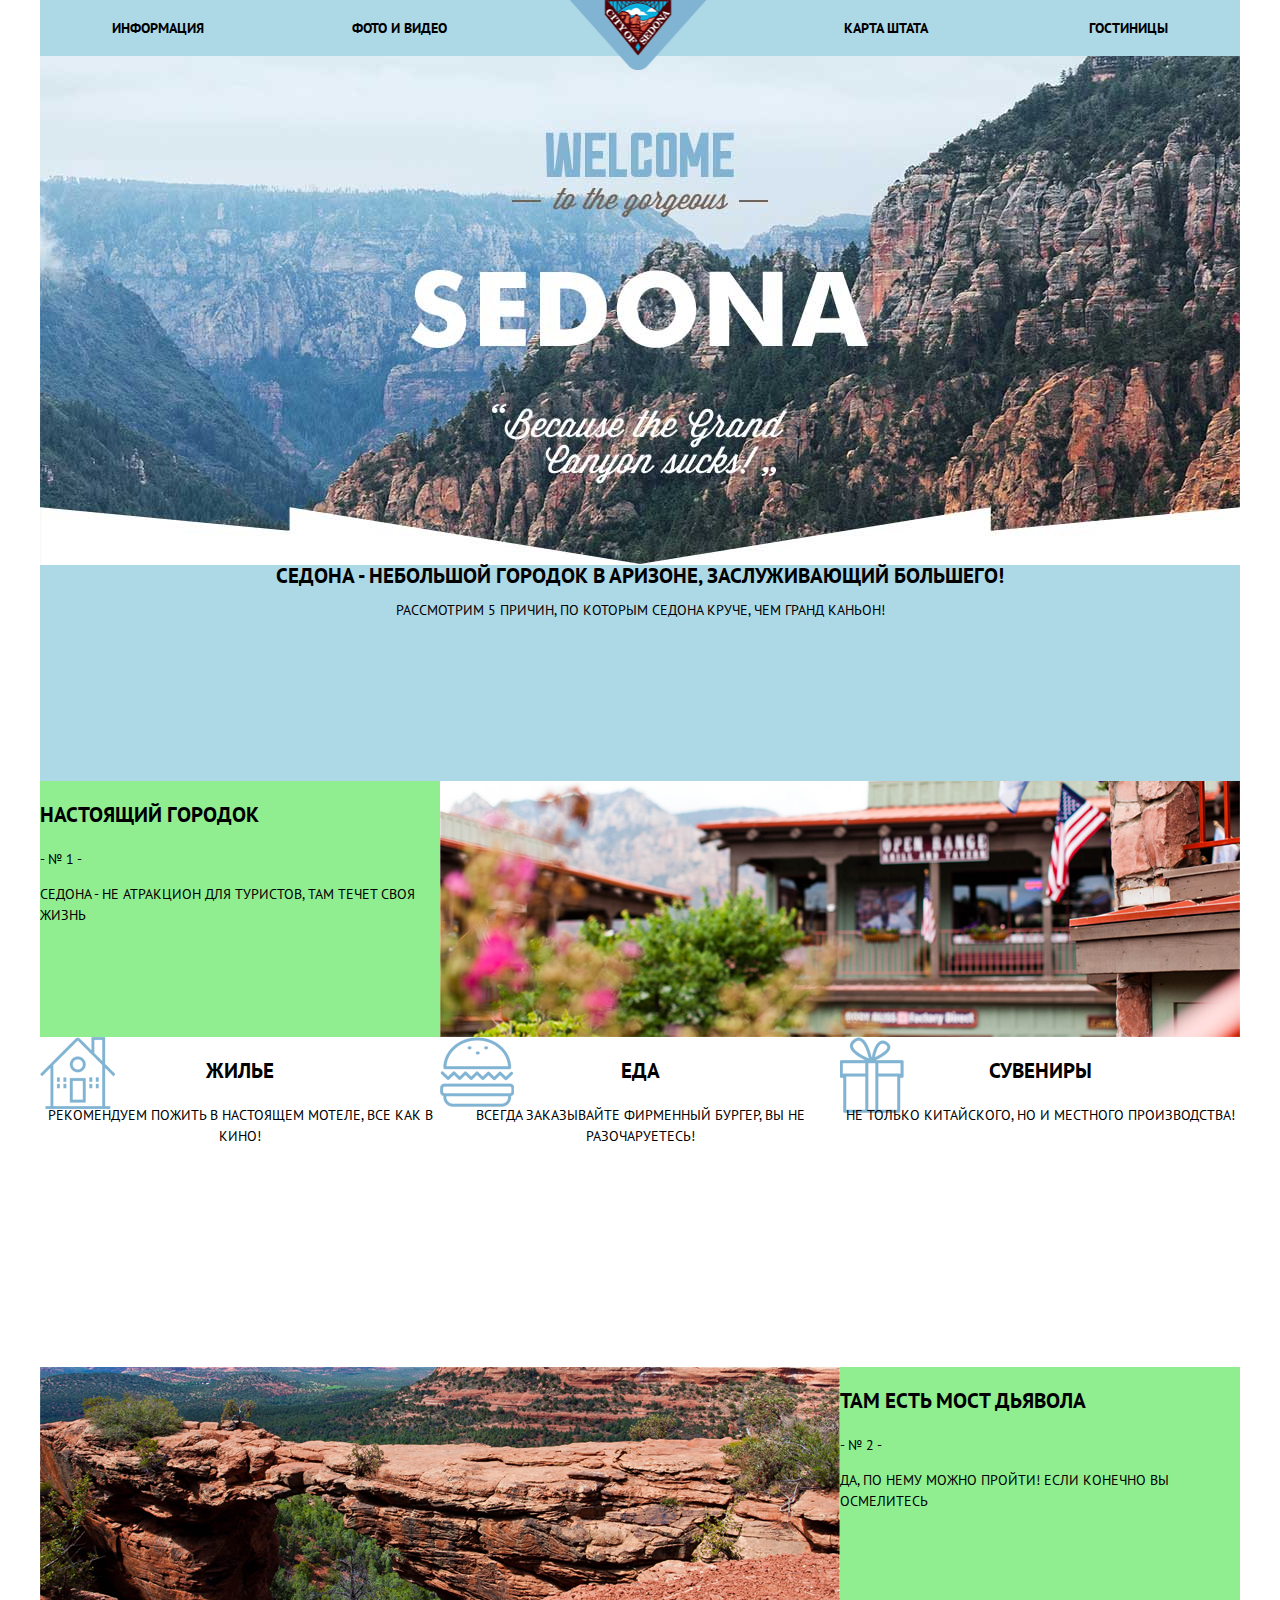
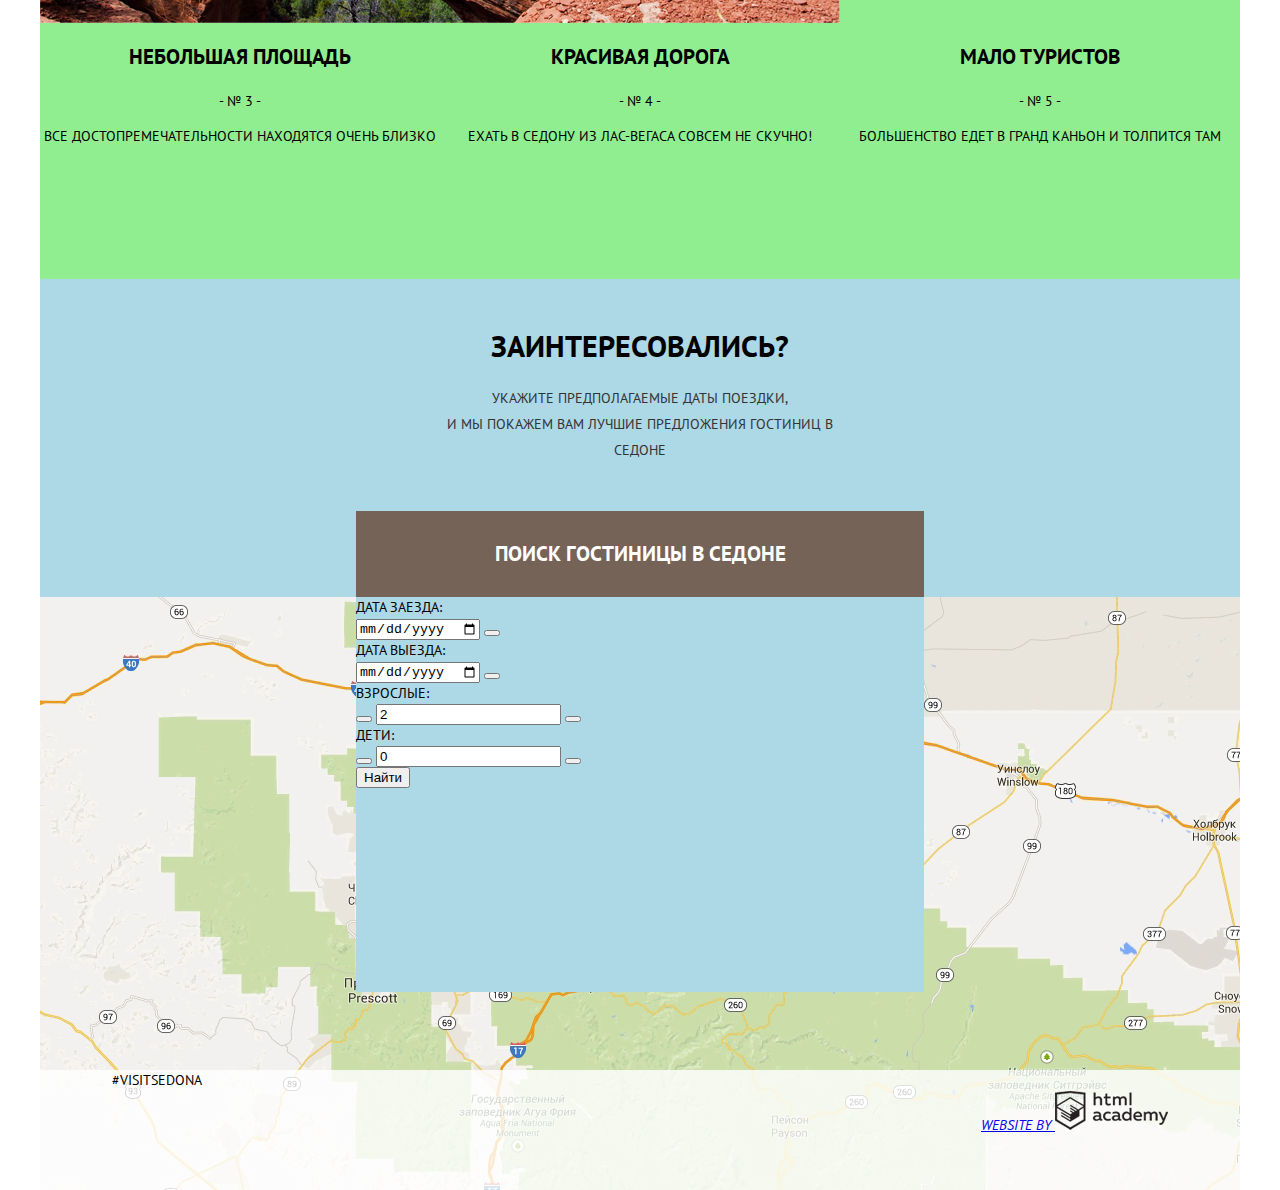
==== commit 1a81df50: "Сетка Седоны 2" ====
--- a/index.html
+++ b/index.html
@@ -3,15 +3,15 @@
   <head>
     <meta charset="utf-8">
     <title>Sedona</title>
+    <link href='https://fonts.googleapis.com/css?family=PT+Sans:400,700&subset=latin,cyrillic' rel='stylesheet' type='text/css'>
     <link href="css/style.css" rel="stylesheet">
-    <link href='https://fonts.googleapis.com/css?family=PT+Sans:400,700&subset=latin,cyrillic' rel='stylesheet' type='text/css'>
   </head>
   <body>
     <div class="container">
       <header class="main-header">
         <a href="index.html" class="logo"><img src="img/img_logo_sedona.png" width="137" height="70" alt="city of sedona"></a>
         <nav>
-          <ul class="main-navigation">
+          <ul class="main-navigation clearfix">
             <li><a href="#">Информация</a></li>
             <li><a href="#">Фото и видео</a></li>
             <li><a href="#">Карта штата</a></li>
@@ -20,9 +20,9 @@
         </nav>
       </header>
       <main class="main-content">
-        <img src="img/index_sedona.jpg" width="1200" height="509" alt="Sedona" class="banner">
+        <img src="img/sedona_index.jpg" width="1200" height="509" alt="Sedona" class="banner">
         <div class="promo">
-          <header class="city-of-sedona">
+          <header class="promo-header">
             <h2>Седона - небольшой городок в аризоне, заслуживающий большего!</h2>
             <p>Рассмотрим 5 причин, по которым Седона круче, чем Гранд Каньон!</p>
           </header>
@@ -105,9 +105,9 @@
           </ul>
           <div class="hotel-search">
             <header class="hotel-search-header">
-              <h1>Заинтересовались?</h1>
-              <p>
-                Укажите предполагаемые даты поездки,
+              <b class="interested">Заинтересовались?</b>
+              <p class="prorosal">
+                Укажите предполагаемые даты поездки,<br>
                 и мы покажем вам лучшие предложения гостиниц в седоне
               </p>
               <h2 class="search-hotel-sedona">
@@ -142,14 +142,14 @@
               </div>
             </form>
             <div class="map-wrapper">
-              <img src="img/img_map_index.jpg" width="1200" height="593" alt="map">
+              <img src="img/img_map_index.jpg" class="map-wrapper" width="1200" height="593" alt="map">
             </div>
           </div>
         </div>
       </main>
 
       <footer class="main-footer main-footer-absolute">
-        <div class="visit_sedona">
+        <div class="visit-sedona">
           #visitsedona
         </div>
         <ul class="social">
--- a/css/style.css
+++ b/css/style.css
@@ -4,7 +4,7 @@
   color: #000000;
   font-weight: normal;
   font-family: 'PT Sans', 'Arial', sans-serif;
-  margin:0;
+  margin: 0;
   text-transform: uppercase;
 }
 /*Общие стили*/
@@ -25,13 +25,7 @@
   color: #000000;
   font-weight: bold;
   font-family: 'PT Sans', 'Arial', sans-serif;
-  margin: 0;
-}
-
-p{
-  margin: 0;
-}
-
+}
 .clearfix:after{
   content: '';
   display: table;
@@ -47,7 +41,6 @@
   display: block;
 }
 .main-header{
-  width: 1200px;
   box-sizing: border-box;
   /*временной стиль*/
   background-color: lightblue;
@@ -91,7 +84,7 @@
   left: 530px;
   top: 0;
 }
-.city-of-sedona{
+.promo-header{
   text-align: center;
 
   /*временной стиль*/
@@ -99,8 +92,6 @@
   background-color: lightblue;
 }
 .media-block{
-  width: 1200px;
-
   /*временной стиль*/
   height: 256px;
 }
@@ -112,7 +103,7 @@
   height: 256px;
   background-color: lightgreen;
 }
-figure{
+.media-block > figure{
   height: 256px;
   float: left;
   margin: 0;
@@ -121,25 +112,26 @@
   margin: 0;
   padding: 0;
   list-style: none;
-  /*временной стиль*/
-  background-color: lightblue;
 }
 .feature{
   float: left;
   width: 400px;
   text-align: center;
-
+  background-repeat: no-repeat;
   /*временной стиль*/
   height: 330px;
 }
 .feature-housing{
-background: url('../img/i_housing.png');
+  background-image: url('../img/i_housing.png');
+  background-position: ;
 }
 .feature-food {
-background: url('../img/i_food.png');
+  background-image: url('../img/i_food.png');
+  background-position: ;
 }
 .feature-souvenirs{
-background: url('../img/i_gifts.png');
+  background-image: url('../img/i_gifts.png');
+  background-position: ;
 }
 .reasons-list{
   margin: 0;
@@ -155,12 +147,32 @@
 
   /*временной стиль*/
   height: 256px;
+}
+.interested{
+  display: block;
+  margin-bottom: 27px;
+  font-size: 30px;
+  line-height: 24px;
+  text-align: center;
+
+}
+.prorosal{
+  font-size: 14px;
+  line-height: 26px;
+  color: #333333;
+  text-align: center;
+  width: 437px;
+  margin-left: auto;
+  margin-right: auto;
+  margin-bottom: 48px;
+
 }
 .hotel-search-content{
   position: relative;
 }
 .hotel-search-header{
   background-color: lightblue;
+  padding-top: 55px;
 }
 .search-form{
   position: absolute;
@@ -172,13 +184,14 @@
   margin-right: auto;
 
   /*временной стиль*/
-  height: 481px;
+  height: 395px;
   background-color: lightblue;
 }
 .search-hotel-sedona{
   font-size: 21px;
   line-height: 26px;
   width: 568px;
+  color: #ffffff;
   background-color: #766357;
   text-align: center;
   margin-left: 316px;
@@ -187,6 +200,9 @@
   /*временной стиль*/
   height: 86px;
 
+}
+.map-wrapper{
+  display: block;
 }
 .main-footer.main-footer-absolute{
   width: 1200px;
@@ -194,12 +210,15 @@
   bottom: 0;
   left: 0;
   background-color: rgba(255, 255, 255, .8);
-
-  /*временной стиль*/
   height: 120px;
 }
 .autor{
   float: right;
+}
+.social{
+  width: 170px;
+  margin: 0;
+  list-style: none;
 }
 /*catalog.html*/
 .main-content{
@@ -209,12 +228,13 @@
 .filters{
   padding: 0 72px;
   box-sizing: border-box;
+  background-image: url('../img/bg_hotels_sedona.jpg');
 
   /*временной стиль*/
   height: 217px;
-  background-color: grey;
-}
-legend{
+
+}
+.filters > legend{
   padding: 0;
 }
 .form-column{
@@ -244,12 +264,10 @@
   margin: 0;
   width: 327px;
 }
-ul{
-  list-style: none;
-}
-.ul_checkbox{
-  padding: 0;
-  margin: 0;
+.filters-list, .sort{
+  padding: 0;
+  margin: 0;
+  list-style: none;
 }
 .result{
   border-bottom: 2px solid #e5e5e5;
@@ -288,6 +306,9 @@
   /*временной стиль*/
   height: 150px;
 }
+.sort-direction{
+  float: right;
+}
 .hotel-img{
   float: left;
   margin-right: 10px;
